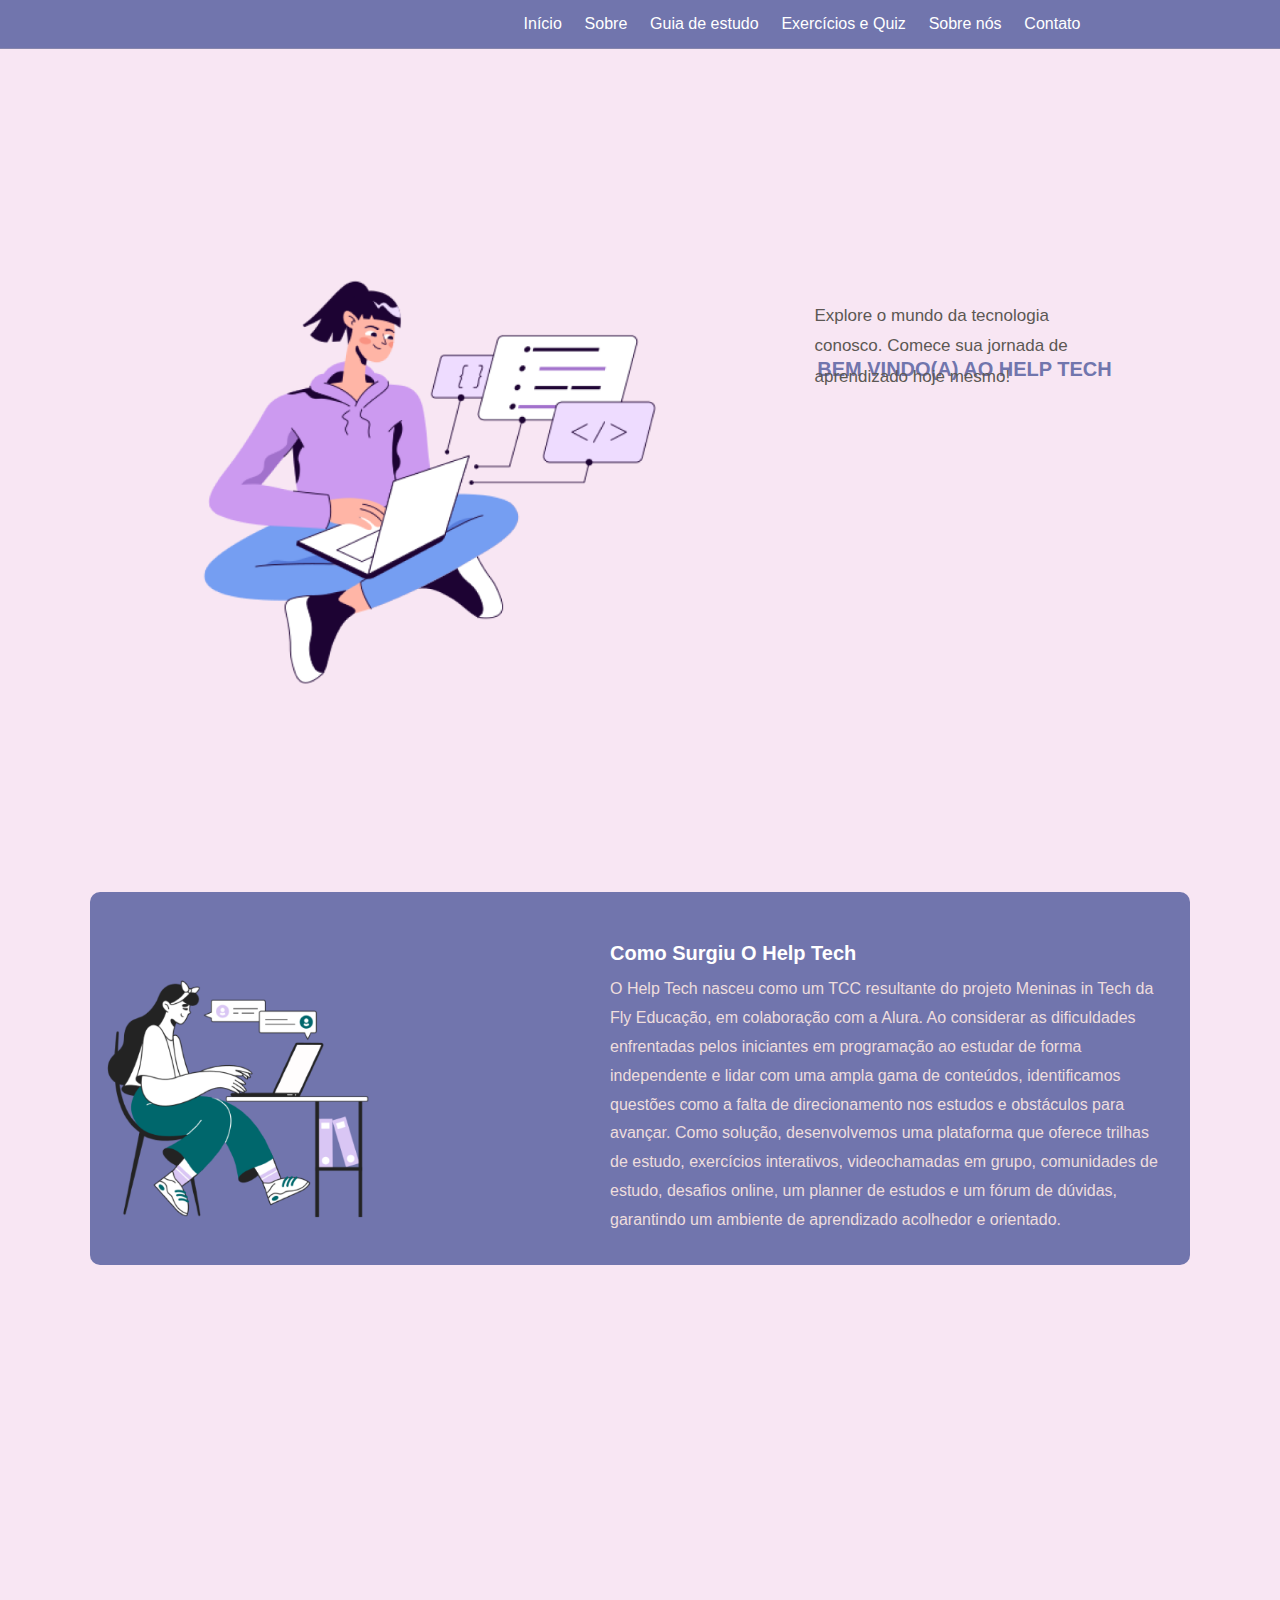
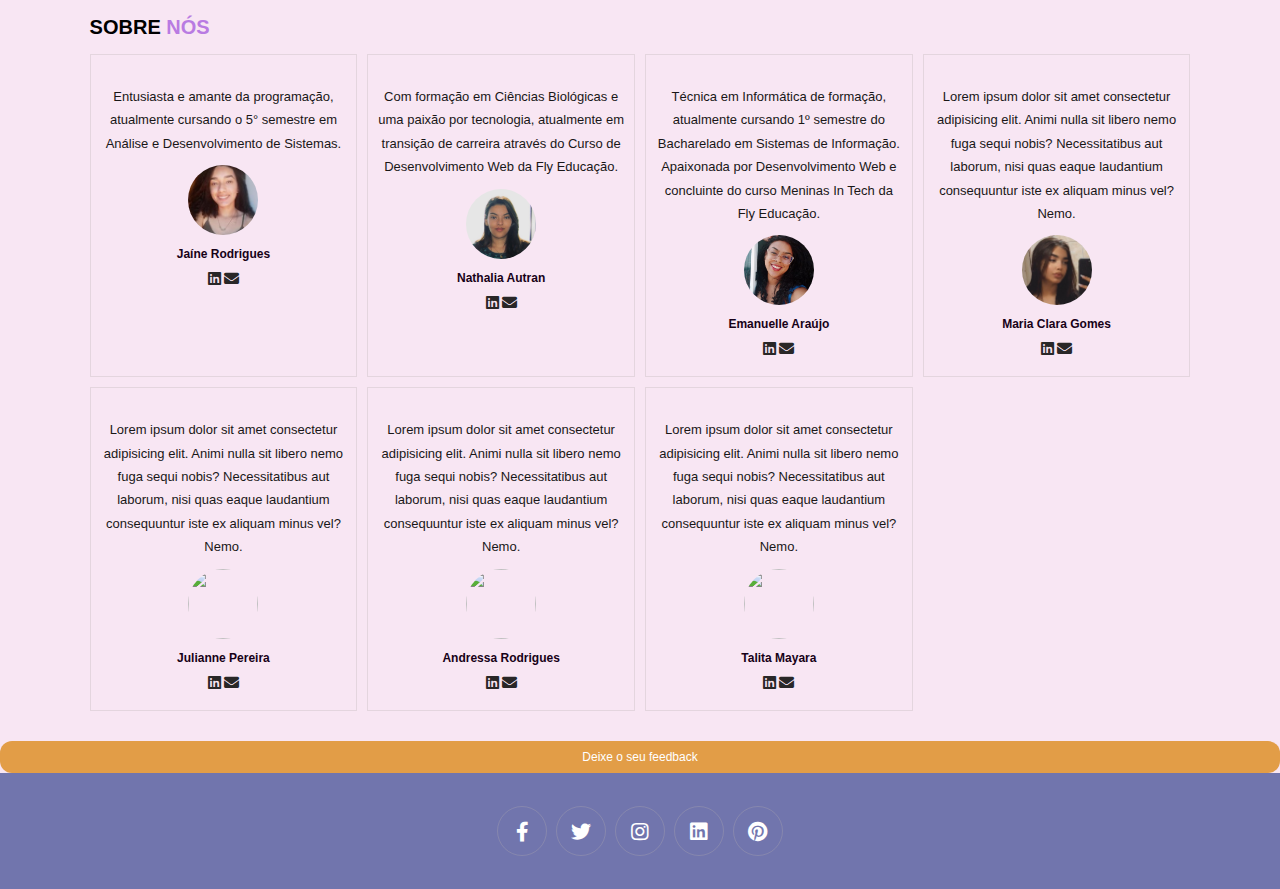
==== index.html @ 91b19679 "Complementando informaçoes de Nathalia" ====
<!DOCTYPE html>
<html lang="pt-br">
    <head>
        <meta charset="UTF-8" />
        <meta http-equiv="X-UA-Compatible" content="IE=edge" />
        <meta name="viewport" content="width=device-width, initial-scale=1.0" />
        <title>HelpTech</title>
        <link rel="stylesheet" href="https://cdnjs.cloudflare.com/ajax/libs/font-awesome/5.15.4/css/all.min.css" />
        <link rel="stylesheet" href="./css/style.css" />
    </head>

    <body>
        <header class="header">
            <a href="#" class="logo">
                <img src="" alt="" />
            </a>
            <nav class="navbar">
                <a href="#home">Início</a>
                <a href="#about">Sobre</a>
                <a href="#plano-estudo">Guia de estudo</a>
                <a href="views/pagina-quiz.html">Exercícios e Quiz</a>
                <a href="#review">Sobre nós</a>
                <a href="#footer">Contato</a>
            </nav>
            <div class="icons">
                <div class="fas fa-bars" id="menu-btn"></div>
            </div>
        </header>

        <main>
            <article class="home" id="home">
                <figure>
                    <img src="assets/Programming.png" alt="”Imagem”" />
                </figure>
                <div class="content">
                    <h1>BEM VINDO(A) AO HELP TECH</h1>
                    <p>Explore o mundo da tecnologia conosco. Comece sua jornada de aprendizado hoje mesmo!</p>
                    <!-- <a href="#plano-estudo" class="btn">Vamos começar!</a> -->
                </div>
            </article>

            <article class="about" id="about">
                <div class="row">
                    <div class="image">
                        <img src="./assets/Woman chatting online.png" alt="Ilustração de uma garota programando" />
                    </div>
                    <div class="content">
                        <h3>Como surgiu o Help Tech</h3>
                        <p>
                            O Help Tech nasceu como um TCC resultante do projeto Meninas in Tech da Fly Educação, em colaboração com a Alura. Ao considerar as dificuldades enfrentadas pelos iniciantes
                            em programação ao estudar de forma independente e lidar com uma ampla gama de conteúdos, identificamos questões como a falta de direcionamento nos estudos e obstáculos para
                            avançar. Como solução, desenvolvemos uma plataforma que oferece trilhas de estudo, exercícios interativos, videochamadas em grupo, comunidades de estudo, desafios online,
                            um planner de estudos e um fórum de dúvidas, garantindo um ambiente de aprendizado acolhedor e orientado.
                        </p>
                        <!-- <a href="#" class="btn">Conheça as desenvolvedoras</a> -->
                    </div>
                </div>
            </article>
        </main>

        <aside>
            <div class="button-container" id="plano-estudo">
                <button class="button-tec" onclick="mostrarCards('plano-estudo-logica')">
                    <h3 class="heading"><span>Lógica de programação</span></h3>
                    <p>Trilha de estudo para logica de programação</p>
                </button>
                <button class="button-tec" onclick="mostrarCards('plano-estudo-front')">
                    <h3 class="heading"><span>Front End</span></h3>
                    <p>Trilha para tecnologias Front-End</p>
                </button>
                <button class="button-tec" onclick="mostrarCards('plano-estudo-back')">
                    <h3 class="heading"><span>Back End</span></h3>
                    <p>Trilha de estudo para Back End</p>
                </button>
            </div>

            <section class="plano-estudo" id="plano-estudo-logica">
                <div class="box-container">
                    <div class="box">
                        <img src="assets/logica.png" alt="" />
                        <a href="#" class="btn">Ver plano de estudo</a>
                    </div>
                    <div class="box">
                        <img src="assets/algoritmo.png" alt="" />
                        <a href="#" class="btn">Ver plano de estudo</a>
                    </div>

                    <div class="box">
                        <img src="assets/estrutura de dados.png" alt="" />
                        <a href="#" class="btn">Ver plano de estudo</a>
                    </div>
                    <div class="box">
                        <img src="assets/git & github.png" alt="" />
                        <a href="#" class="btn">Ver plano de estudo</a>
                    </div>
                    <div class="box">
                        <img src="assets/node.png" alt="" />
                        <a href="#" class="btn">Ver plano de estudo</a>
                    </div>
                    <div class="box">
                        <img src="assets/frameworks.png" alt="" />
                        <a href="#" class="btn">Ver plano de estudo</a>
                    </div>
                </div>
            </section>

            <section class="plano-estudo" id="plano-estudo-front">
                <div class="box-container">
                    <div class="box">
                        <img src="assets/html.png" alt="" />
                        <a href="#" class="btn">Ver plano de estudo</a>
                    </div>
                    <div class="box">
                        <img src="assets/css.png" alt="" />
                        <a href="#" class="btn">Ver plano de estudo</a>
                    </div>

                    <div class="box">
                        <img src="assets/javascript.png" alt="" />
                        <a href="#" class="btn">Ver plano de estudo</a>
                    </div>
                    <div class="box">
                        <img src="assets/git & github.png" alt="" />
                        <a href="#" class="btn">Ver plano de estudo</a>
                    </div>
                    <div class="box">
                        <img src="assets/node.png" alt="" />
                        <a href="#" class="btn">Ver plano de estudo</a>
                    </div>
                    <div class="box">
                        <img src="assets/frameworks.png" alt="" />
                        <a href="#" class="btn">Ver plano de estudo</a>
                    </div>
                </div>
            </section>
            <section class="plano-estudo" id="plano-estudo-back">
                <div class="box-container">
                    <div class="box">
                        <img src="assets/java.webp" alt="" />
                        <a href="#" class="btn">Ver plano de estudo</a>
                    </div>
                    <div class="box">
                        <img src="assets/s.png" alt="" />
                        <a href="#" class="btn">Ver plano de estudo</a>
                    </div>

                    <div class="box">
                        <img src="assets/API.png" alt="" />
                        <a href="#" class="btn">Ver plano de estudo</a>
                    </div>
                    <div class="box">
                        <img src="assets/git & github.png" alt="" />
                        <a href="#" class="btn">Ver plano de estudo</a>
                    </div>
                    <div class="box">
                        <img src="assets/node.png" alt="" />
                        <a href="#" class="btn">Ver plano de estudo</a>
                    </div>
                    <div class="box">
                        <img src="assets/frameworks, back.png" alt="" />
                        <a href="#" class="btn">Ver plano de estudo</a>
                    </div>
                </div>
            </section>
            <section class="review" id="review">
                <h3 class="heading">Sobre <span>nós</span></h3>

                <div class="box-container">
                    <div class="box">
                        <p>Entusiasta e amante da programação, atualmente cursando o 5° semestre em Análise e Desenvolvimento de Sistemas.</p>
                        <img src="assets/Sobre_nos/profile.jpg" class="user" alt="" />
                        <h3>Jaíne Rodrigues</h3>
                        <div class="stars">
                            <a href="https://www.linkedin.com/in/jaíne" class="fab fa-linkedin" id="cart-btn"></a>
                            <a href="jainer469@gmail.com" class="fas fa-envelope" id="cart-btn"></a>
                        </div>
                    </div>
                    <div class="box">
                        <p>Com formação em Ciências Biológicas e uma paixão por tecnologia, atualmente em transição de carreira através do Curso de Desenvolvimento Web da Fly Educação.</p>
                        <img src="./assets/Sobre_nos/profilepic.jpg" class="user" alt="" />
                        <h3>Nathalia Autran</h3>
                        <div class="stars">
                            <a href="https://www.linkedin.com/in/nathaliaautran" class="fab fa-linkedin" id="cart-btn"></a>
                            <a href="nathaliaautran@gmail.com" class="fas fa-envelope" id="cart-btn"></a>
                        </div>
                    </div>
                    <div class="box">
                        <p>
                            Técnica em Informática de formação, atualmente cursando 1º semestre do Bacharelado em Sistemas de Informação. Apaixonada por Desenvolvimento Web e concluinte do curso
                            Meninas In Tech da Fly Educação.
                        </p>
                        <img src="assets/Sobre_nos/profilepic2.jpg" class="user" alt="" />
                        <h3>Emanuelle Araújo</h3>
                        <div class="stars">
                            <a href=" https://www.linkedin.com/in/emanuelle-de-araujo-da-hora/" class="fab fa-linkedin" id="cart-btn"></a>
                            <a href="araujoemanuelle262@gmail.com" class="fas fa-envelope" id="cart-btn"></a>
                        </div>
                    </div>
                    <div class="box">
                        <p>
                            Lorem ipsum dolor sit amet consectetur adipisicing elit. Animi nulla sit libero nemo fuga sequi nobis? Necessitatibus aut laborum, nisi quas eaque laudantium consequuntur
                            iste ex aliquam minus vel? Nemo.
                        </p>
                        <img src="assets/Sobre_nos/clara.jpg" class="user" alt="" />
                        <h3>Maria Clara Gomes</h3>
                        <div class="stars">
                            <a href="https//:www.linkedin.com/in/" class="fab fa-linkedin" id="cart-btn"></a>
                            <a href="aclarameloo456@gmail.com" class="fas fa-envelope" id="cart-btn"></a>
                        </div>
                    </div>
                    <div class="box">
                        <p>
                            Lorem ipsum dolor sit amet consectetur adipisicing elit. Animi nulla sit libero nemo fuga sequi nobis? Necessitatibus aut laborum, nisi quas eaque laudantium consequuntur
                            iste ex aliquam minus vel? Nemo.
                        </p>
                        <img src="images/pic-2.png" class="user" alt="" />
                        <h3>Julianne Pereira</h3>
                        <div class="stars">
                            <a href="https//:www.linkedin.com/in/" class="fab fa-linkedin" id="cart-btn"></a>
                            <a href="juliannejpds@gmail.com" class="fas fa-envelope" id="cart-btn"></a>
                        </div>
                    </div>
                    <div class="box">
                        <p>
                            Lorem ipsum dolor sit amet consectetur adipisicing elit. Animi nulla sit libero nemo fuga sequi nobis? Necessitatibus aut laborum, nisi quas eaque laudantium consequuntur
                            iste ex aliquam minus vel? Nemo.
                        </p>
                        <img src="images/pic-3.png" class="user" alt="" />
                        <h3>Andressa Rodrigues</h3>
                        <div class="stars">
                            <a href="https//:www.linkedin.com/in/" class="fab fa-linkedin" id="cart-btn"></a>
                            <a href="andressarodriguesferreira4@gmail.com" class="fas fa-envelope" id="cart-btn"></a>
                        </div>
                    </div>
                    <div class="box">
                        <p>
                            Lorem ipsum dolor sit amet consectetur adipisicing elit. Animi nulla sit libero nemo fuga sequi nobis? Necessitatibus aut laborum, nisi quas eaque laudantium consequuntur
                            iste ex aliquam minus vel? Nemo.
                        </p>
                        <img src="images/pic-3.png" class="user" alt="" />
                        <h3>Talita Mayara</h3>
                        <div class="stars">
                            <a href="https//:www.linkedin.com/in/" class="fab fa-linkedin" id="cart-btn"></a>
                            <a href=" dear.19.27.06@gmail.com " class="fas fa-envelope" id="cart-btn"></a>
                        </div>
                    </div>
                </div>
            </section>
        </aside>

        <a href="https://docs.google.com/forms/d/e/1FAIpQLSdiJAgbOHBFDtgSgG2doJe3mrZr-VvuhG_Uvu7pIBk95DBwWw/viewform?vc=0&c=0&w=1&flr=0" class="btn">Deixe o seu feedback</a>

        <!-- <section class="contact" id="contact">
                <h3 class="heading"></h3>
                <div class="row">
                    <div class="box-container">
                        <div class="box">
                            <img src="i" alt="" />
                            <h3>E-mails</h3>
                            <div class="">Julianne:<span>juliannejpds@gmail.com</span></div>
                            <div class="">Natalia: <span>nathaliaautran@gmail.com</span></div>
                            <div class="">Emanuelle: <span>araujoemanuelle262@gmail.com</span></div>
                            <div class="">Jaine: <span>jainer469@gmail.com</span></div>
                            <div class="">Andressa: <span>andressarodriguesferreira4@gmail.com</span></div>
                            <div class="">Maria Clara: <span>clarinhaameloo2000@gmail.com</span></div>
                            <div class="">Talita: <span>dear.19.27.06@gmail.com</span></div>
                            <h3>Faça parte da nossa Comunidade!</h3>
                            <br>
                            <a href="#" class="btn">Quero participar</a>
                        </div>
                            </div>
                </div> 
            </section>
       -->
        <footer id="footer">
            <section class="footer">
                <div class="share">
                    <a href="#" class="fab fa-facebook-f"></a>
                    <a href="#" class="fab fa-twitter"></a>
                    <a href="#" class="fab fa-instagram"></a>
                    <a href="#" class="fab fa-linkedin"></a>
                    <a href="#" class="fab fa-pinterest"></a>
                </div>
            </section>
        </footer>

        <!-- footer section ends -->
        <script src="js/script.js"></script>
    </body>
</html>
---- css/style.css ----
@import url('https://fonts.googleapis.com/css2?family=Roboto:wght@100;300;400;500;700&display=swap');
:root{
    --main-color:#f5ddefbd;
    --black:#13131a;
    --bg:#7175AD;
    --border:.1rem solid rgba(182, 176, 176, 0.3);
}
*{
    font-family:Arial, sans-serif;
    margin:0; padding:0;
    box-sizing: border-box;
    outline: none; border:none;
    text-decoration:none;
    text-transform: none;
    transition: .2s linear;
}

html{
    font-size: 62.5%;
    overflow-x: hidden;
    scroll-padding-top: 9rem;
    scroll-behavior: smooth;
}

html::-webkit-scrollbar{
    width: .8rem;
}

html::-webkit-scrollbar-track{
    background: transparent;
}

html::-webkit-scrollbar-thumb{
    background: #fff;
    border-radius: 5rem; 
}

body{
    background: var(--main-color);
}

section{
    padding:2rem 7%;
}

article{
    padding:2rem 7% 8em ;
    
}

.heading{
    text-transform: uppercase;
    padding-bottom: 1.5rem;
    font-size: 2rem;
}

.heading span{
    color:#b97be2;
    text-transform: uppercase;
}

.btn{
    margin-top: 1rem;
    display: inline-block;
    padding:.9rem 3rem;
    font-size: 1.2rem;
    color:#ffffff;
    background: #e29d47;
    cursor: pointer;
    border-radius: 1.2rem;
    display: flex;
    justify-content: center;
    
}

.btn:hover{
    letter-spacing: .2rem;
}
.header{
    background: var(--bg);
    display: flex;
    align-items: center;
    justify-content: space-between;
    padding:1.5rem 7%;
    border-bottom: var(--border);
    position: fixed;
    top:0; left: 0; right: 0;
    z-index: 1000;
}

.header .logo img{
    height: 3rem;
}

.header {
    display: flex;
   flex-direction: row;
   align-items: flex-end;
   justify-content:flex-end;
   gap: 10rem;

}

.header .navbar a{
    margin:0 1rem;
    font-size: 1.6rem;
    color:#fff;
    
    
}

.header .navbar a:hover{
    color:var(--main-color);
    border-bottom: .1rem solid var(--main-color);
    padding-bottom: .5rem;
}

.header .icons div{
    color:#fff;
    cursor: pointer;
    font-size: 2.5rem;
    margin-left: 2rem;
}

.header .icons div:hover{
    color:var(--main-color);
}

#menu-btn{
    display: none;
}


#plano-estudo-btn{
    display: none;
}

.home{
    display: flex;
    align-items: center;
    justify-content: center;
    padding: 15rem;
}

.home .content{
    max-width: 30em;
}

.home .content p{
    font-size: 1.7rem;
    font-weight: lighter;
    line-height: 1.8;
    padding:1rem 0;
    color:#5c5854;
    transform: translateY(-90%);
    animation: falling 1.5s cubic-bezier(0.250, 0.460, 0.450, 0.940) both;
}

.home .content h1 {
    font-size: 2em;
    text-align: center;
    position: relative;
    top: 50%;
    color: var(--bg);
    transform: translateY(-50%);
    animation: falling 1.5s cubic-bezier(0.250, 0.460, 0.450, 0.940) both;
}

.home .content h3{
    margin-top: 25rem;
    font-size: 1.7rem;
    text-transform: uppercase;
}

.home img{
    margin-top: 8em;
    width: 80%;
    background-position: -200px 0; /* Comece fora da tela à esquerda */
    animation: slideIn 1.5s ease-in-out forwards;
    }

.about .row{
    display: flex;
    align-items: center;
    background:var(--bg);
    flex-wrap: wrap;
    border-radius: 1rem;
    padding-top: 3rem;
}

.about .row .image{
    flex:1 1 15rem;
}

.about .row .image img{
    width: 60%;
}
.about .row .content{
    flex:1 1 25rem;
    padding:2rem;
   
}

.about .row .content h3{
    font-size: 2rem;
    color:#fff;
    text-transform: capitalize;
}

.about .row .content p{
    font-size: 1.6rem;
    color:#eedddd;
    padding:1rem 0;
    line-height: 1.8;
}

.button-tec {
    display: grid;
    grid-template-columns: repeat(auto-fit, minmax(30rem, 1fr));
    gap: 1.5rem;
    border: 1px solid #b97be2;
    border-radius: 8px;
    background-color: #f8ebda;
    padding: 1rem 0;
    background-position: -200px 0; /* Comece fora da tela à esquerda */
    opacity: 0; /* Defina a opacidade para 0 */
    transition: opacity 1s ease; /* Adicione uma transição de opacidade */
}


.animate-button-tec {
    opacity: 1;
    animation: slideIn 1s ease-in-out forwards;
}


.button-tec h3{
    color: #e9dddd;
    color: var(--black);
    font-size: 1.7rem;
    padding:1rem 0;
}

.button-tec p{
    font-size: 1.2rem;
    line-height: 1.2;
    color:#534c4c;
    padding:1rem 0;
}

.button-tec:hover{
    background:#fff;
}

.button-container {
    display: flex;
    justify-content: space-around;
    margin-bottom: 20px;
    padding: 30px;
}

.plano-estudo {
    display: none;
    grid-template-columns: repeat(auto-fit, minmax(10rem, 1fr));
}
.show {
    display: block;
}

.plano-estudo .box-container{
    display: grid;
    grid-template-columns: repeat(auto-fit, minmax(30rem, 1fr));
    gap:1.5rem;
}

.plano-estudo .box-container .box{
    padding:5rem;
    text-align: center;
    background-color: rgb(240, 218, 241);
    border:var(--border);   
}

.plano-estudo .box-container .box img{
    height: 8rem;
}


.plano-estudo .box-container .box:hover{
    background:#fff;
}

.plano-estudo .box-container .box:hover > *{
    color:var(--black);
}
.review .heading{
    padding-top: 6rem;

}

.review .box-container{
    display: grid;
    grid-template-columns: repeat(auto-fit, minmax(25rem, 1fr));
    gap:1rem;
}

.review .box-container .box{
    border:var(--border);
    text-align: center;
    padding:2rem 1rem;
}

.review .box-container .box p{
    font-size: 1.3rem;
    line-height: 1.8;
    color:#191717;
    padding:1rem 0;
}

.review .box-container .box .user{
    height: 7rem;
    width: 7rem;
    border-radius: 50%;
    object-fit: cover;
}

.review .box-container .box h3{
    padding:1rem 0;
    font-size: 1.2rem;
    color:#170117;
}

.review .box-container .box .stars i{
    font-size: 1.5rem;
    color:var(--main-color);
}

 #cart-btn{
    font-size: 1.5rem;
    color:#292727;
}

.footer{
    background:var(--bg);
    text-align: center;
    padding: 3rem;
    width: 100%;
}

.footer .share a{
    height: 5rem;
    width: 5rem;
    line-height: 5rem;
    font-size: 2rem;
    color:#fff;
    border:var(--border);
    margin:.3rem;
    border-radius: 50%;
    text-decoration: none;
}

.footer .share a:hover{
    background-color: var(--main-color);
}


/* media queries  */
@media (max-width:991px){

    html{
        font-size: 55%;
    }

    .header{
        padding:1.5rem 2rem;
    }

    section{
        padding:2rem;
    }

}

@media (max-width:768px){

    #menu-btn{
        display: inline-block;
    }

    .header .navbar{
        position: absolute;
        top:100%; right: -100%;
        background: #fff;
        width: 30rem;
        height: calc(100vh - 9.5rem);
    }

    .header .navbar.active{
        right:0;
    }

    .header .navbar a{
        color:var(--black);
        display: block;
        margin:1.5rem;
        padding:.5rem;
        font-size: 2rem;
    }
    .home{
        background-position: left;
        justify-content: center;
        text-align: center;
    }

    .home .content h3{
        font-size: 4.5rem;
    }

    .home .content p{
        font-size: 1.5rem;
    }

}

@media (max-width:450px){

    html{
        font-size: 50%;
    }

}


@keyframes falling {
    0% {
        transform: translateY(-100px);
        opacity: 0;
    }
    100% {
        transform: translateY(0);
        opacity: 1;
    }
}
@keyframes slideIn {
    0% {
        transform: translateX(-100%);
    }
    100% {
        transform: translateX(0);
    }
}
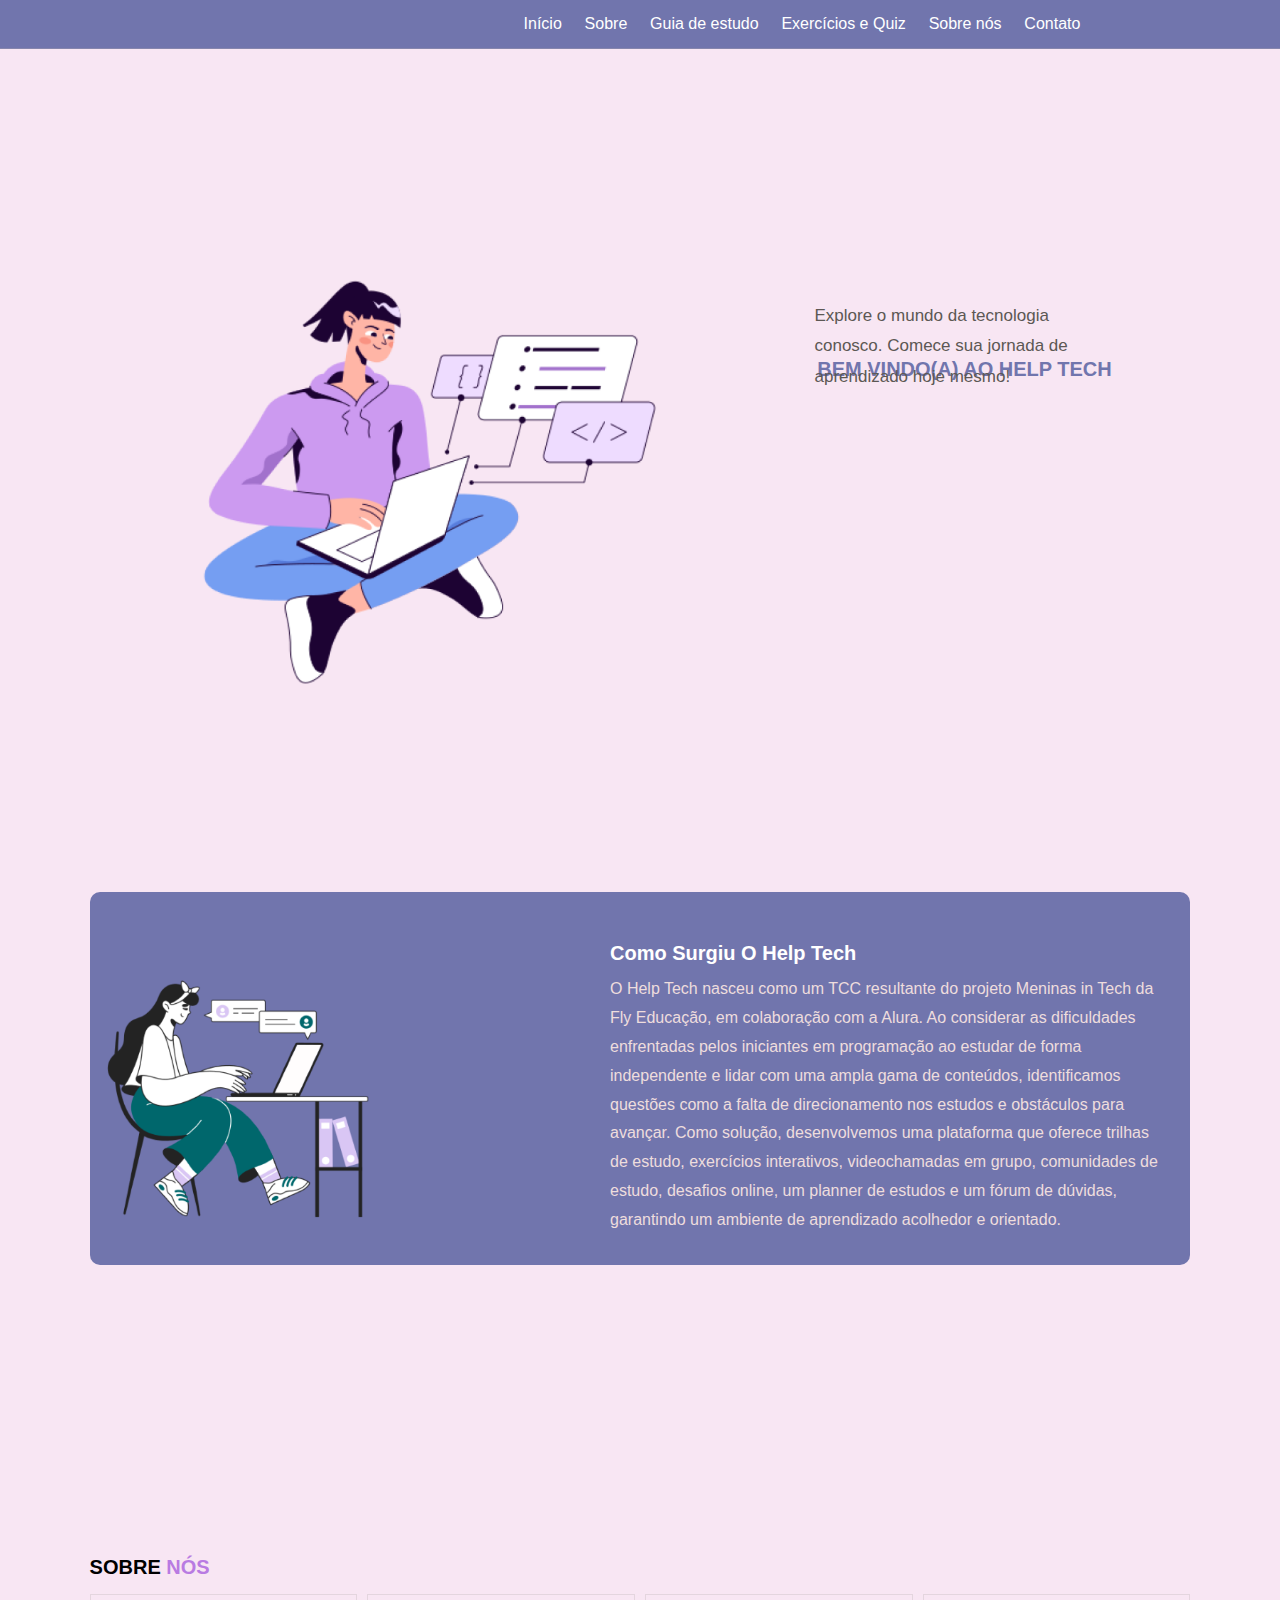
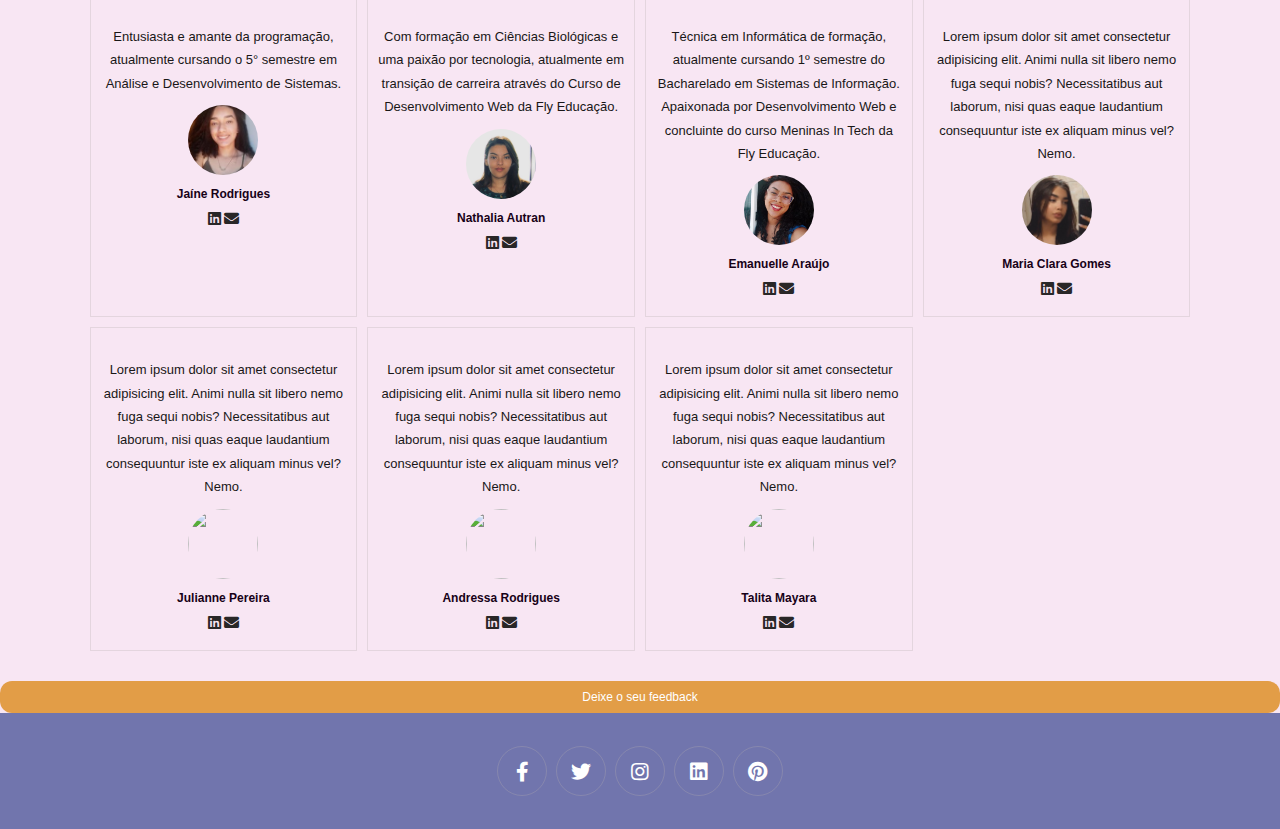
==== commit 4c16b64d: "Adicionando Readme do site" ====
--- a/index.html
+++ b/index.html
@@ -11,7 +11,7 @@
 
     <body>
         <header class="header">
-            <a href="#" class="logo">
+            <a href="" class="logo">
                 <img src="" alt="" />
             </a>
             <nav class="navbar">
@@ -28,7 +28,7 @@
         </header>
 
         <main>
-            <article class="home" id="home">
+            <section class="home" id="home">
                 <figure>
                     <img src="assets/Programming.png" alt="”Imagem”" />
                 </figure>
@@ -37,15 +37,15 @@
                     <p>Explore o mundo da tecnologia conosco. Comece sua jornada de aprendizado hoje mesmo!</p>
                     <!-- <a href="#plano-estudo" class="btn">Vamos começar!</a> -->
                 </div>
-            </article>
-
-            <article class="about" id="about">
+            </section>
+
+            <section class="about" id="about">
                 <div class="row">
                     <div class="image">
                         <img src="./assets/Woman chatting online.png" alt="Ilustração de uma garota programando" />
                     </div>
                     <div class="content">
-                        <h3>Como surgiu o Help Tech</h3>
+                        <h2>Como surgiu o Help Tech</h2>
                         <p>
                             O Help Tech nasceu como um TCC resultante do projeto Meninas in Tech da Fly Educação, em colaboração com a Alura. Ao considerar as dificuldades enfrentadas pelos iniciantes
                             em programação ao estudar de forma independente e lidar com uma ampla gama de conteúdos, identificamos questões como a falta de direcionamento nos estudos e obstáculos para
@@ -55,7 +55,7 @@
                         <!-- <a href="#" class="btn">Conheça as desenvolvedoras</a> -->
                     </div>
                 </div>
-            </article>
+            </section>
         </main>
 
         <aside>
@@ -163,7 +163,7 @@
                 </div>
             </section>
             <section class="review" id="review">
-                <h3 class="heading">Sobre <span>nós</span></h3>
+                <h2 class="heading">Sobre <span>nós</span></h2>
 
                 <div class="box-container">
                     <div class="box">
@@ -249,29 +249,6 @@
         </aside>
 
         <a href="https://docs.google.com/forms/d/e/1FAIpQLSdiJAgbOHBFDtgSgG2doJe3mrZr-VvuhG_Uvu7pIBk95DBwWw/viewform?vc=0&c=0&w=1&flr=0" class="btn">Deixe o seu feedback</a>
-
-        <!-- <section class="contact" id="contact">
-                <h3 class="heading"></h3>
-                <div class="row">
-                    <div class="box-container">
-                        <div class="box">
-                            <img src="i" alt="" />
-                            <h3>E-mails</h3>
-                            <div class="">Julianne:<span>juliannejpds@gmail.com</span></div>
-                            <div class="">Natalia: <span>nathaliaautran@gmail.com</span></div>
-                            <div class="">Emanuelle: <span>araujoemanuelle262@gmail.com</span></div>
-                            <div class="">Jaine: <span>jainer469@gmail.com</span></div>
-                            <div class="">Andressa: <span>andressarodriguesferreira4@gmail.com</span></div>
-                            <div class="">Maria Clara: <span>clarinhaameloo2000@gmail.com</span></div>
-                            <div class="">Talita: <span>dear.19.27.06@gmail.com</span></div>
-                            <h3>Faça parte da nossa Comunidade!</h3>
-                            <br>
-                            <a href="#" class="btn">Quero participar</a>
-                        </div>
-                            </div>
-                </div> 
-            </section>
-       -->
         <footer id="footer">
             <section class="footer">
                 <div class="share">
--- a/css/style.css
+++ b/css/style.css
@@ -1,159 +1,157 @@
-@import url('https://fonts.googleapis.com/css2?family=Roboto:wght@100;300;400;500;700&display=swap');
-:root{
-    --main-color:#f5ddefbd;
-    --black:#13131a;
-    --bg:#7175AD;
-    --border:.1rem solid rgba(182, 176, 176, 0.3);
-}
-*{
-    font-family:Arial, sans-serif;
-    margin:0; padding:0;
+@import url("https://fonts.googleapis.com/css2?family=Roboto:wght@100;300;400;500;700&display=swap");
+:root {
+    --main-color: #f5ddefbd;
+    --black: #13131a;
+    --bg: #7175ad;
+    --border: 0.1rem solid rgba(182, 176, 176, 0.3);
+}
+* {
+    font-family: Arial, sans-serif;
+    margin: 0;
+    padding: 0;
     box-sizing: border-box;
-    outline: none; border:none;
-    text-decoration:none;
+    outline: none;
+    border: none;
+    text-decoration: none;
     text-transform: none;
-    transition: .2s linear;
-}
-
-html{
+    transition: 0.2s linear;
+}
+
+html {
     font-size: 62.5%;
     overflow-x: hidden;
     scroll-padding-top: 9rem;
     scroll-behavior: smooth;
 }
 
-html::-webkit-scrollbar{
-    width: .8rem;
-}
-
-html::-webkit-scrollbar-track{
+html::-webkit-scrollbar {
+    width: 0.8rem;
+}
+
+html::-webkit-scrollbar-track {
     background: transparent;
 }
 
-html::-webkit-scrollbar-thumb{
+html::-webkit-scrollbar-thumb {
     background: #fff;
-    border-radius: 5rem; 
-}
-
-body{
+    border-radius: 5rem;
+}
+
+body {
     background: var(--main-color);
 }
 
-section{
-    padding:2rem 7%;
-}
-
-article{
-    padding:2rem 7% 8em ;
-    
-}
-
-.heading{
+section {
+    padding: 2rem 7%;
+}
+
+article {
+    padding: 2rem 7% 8em;
+}
+
+.heading {
     text-transform: uppercase;
     padding-bottom: 1.5rem;
     font-size: 2rem;
 }
 
-.heading span{
-    color:#b97be2;
+.heading span {
+    color: #b97be2;
     text-transform: uppercase;
 }
 
-.btn{
+.btn {
     margin-top: 1rem;
     display: inline-block;
-    padding:.9rem 3rem;
+    padding: 0.9rem 3rem;
     font-size: 1.2rem;
-    color:#ffffff;
+    color: #ffffff;
     background: #e29d47;
     cursor: pointer;
     border-radius: 1.2rem;
     display: flex;
     justify-content: center;
-    
-}
-
-.btn:hover{
-    letter-spacing: .2rem;
-}
-.header{
+}
+
+.btn:hover {
+    letter-spacing: 0.2rem;
+}
+.header {
     background: var(--bg);
     display: flex;
     align-items: center;
     justify-content: space-between;
-    padding:1.5rem 7%;
+    padding: 1.5rem 7%;
     border-bottom: var(--border);
     position: fixed;
-    top:0; left: 0; right: 0;
+    top: 0;
+    left: 0;
+    right: 0;
     z-index: 1000;
 }
 
-.header .logo img{
+.header .logo img {
     height: 3rem;
 }
 
 .header {
     display: flex;
-   flex-direction: row;
-   align-items: flex-end;
-   justify-content:flex-end;
-   gap: 10rem;
-
-}
-
-.header .navbar a{
-    margin:0 1rem;
+    flex-direction: row;
+    align-items: flex-end;
+    justify-content: flex-end;
+    gap: 10rem;
+}
+
+.header .navbar a {
+    margin: 0 1rem;
     font-size: 1.6rem;
-    color:#fff;
-    
-    
-}
-
-.header .navbar a:hover{
-    color:var(--main-color);
-    border-bottom: .1rem solid var(--main-color);
-    padding-bottom: .5rem;
-}
-
-.header .icons div{
-    color:#fff;
+    color: #fff;
+}
+
+.header .navbar a:hover {
+    color: var(--main-color);
+    border-bottom: 0.1rem solid var(--main-color);
+    padding-bottom: 0.5rem;
+}
+
+.header .icons div {
+    color: #fff;
     cursor: pointer;
     font-size: 2.5rem;
     margin-left: 2rem;
 }
 
-.header .icons div:hover{
-    color:var(--main-color);
-}
-
-#menu-btn{
+.header .icons div:hover {
+    color: var(--main-color);
+}
+
+#menu-btn {
     display: none;
 }
 
-
-#plano-estudo-btn{
+#plano-estudo-btn {
     display: none;
 }
 
-.home{
+.home {
     display: flex;
     align-items: center;
     justify-content: center;
     padding: 15rem;
 }
 
-.home .content{
+.home .content {
     max-width: 30em;
 }
 
-.home .content p{
+.home .content p {
     font-size: 1.7rem;
     font-weight: lighter;
     line-height: 1.8;
-    padding:1rem 0;
-    color:#5c5854;
+    padding: 1rem 0;
+    color: #5c5854;
     transform: translateY(-90%);
-    animation: falling 1.5s cubic-bezier(0.250, 0.460, 0.450, 0.940) both;
+    animation: falling 1.5s cubic-bezier(0.25, 0.46, 0.45, 0.94) both;
 }
 
 .home .content h1 {
@@ -163,54 +161,53 @@
     top: 50%;
     color: var(--bg);
     transform: translateY(-50%);
-    animation: falling 1.5s cubic-bezier(0.250, 0.460, 0.450, 0.940) both;
-}
-
-.home .content h3{
+    animation: falling 1.5s cubic-bezier(0.25, 0.46, 0.45, 0.94) both;
+}
+
+.home .content h3 {
     margin-top: 25rem;
     font-size: 1.7rem;
     text-transform: uppercase;
 }
 
-.home img{
+.home img {
     margin-top: 8em;
     width: 80%;
     background-position: -200px 0; /* Comece fora da tela à esquerda */
     animation: slideIn 1.5s ease-in-out forwards;
-    }
-
-.about .row{
+}
+
+.about .row {
     display: flex;
     align-items: center;
-    background:var(--bg);
+    background: var(--bg);
     flex-wrap: wrap;
     border-radius: 1rem;
     padding-top: 3rem;
 }
 
-.about .row .image{
-    flex:1 1 15rem;
-}
-
-.about .row .image img{
+.about .row .image {
+    flex: 1 1 15rem;
+}
+
+.about .row .image img {
     width: 60%;
 }
-.about .row .content{
-    flex:1 1 25rem;
-    padding:2rem;
-   
-}
-
-.about .row .content h3{
+.about .row .content {
+    flex: 1 1 25rem;
+    padding: 2rem;
+}
+
+.about .row .content h2 {
     font-size: 2rem;
-    color:#fff;
+    color: #fff;
     text-transform: capitalize;
 }
 
-.about .row .content p{
+.about .row .content p {
     font-size: 1.6rem;
-    color:#eedddd;
-    padding:1rem 0;
+    color: #eedddd;
+    padding: 1rem 0;
     line-height: 1.8;
 }
 
@@ -227,29 +224,27 @@
     transition: opacity 1s ease; /* Adicione uma transição de opacidade */
 }
 
-
 .animate-button-tec {
     opacity: 1;
     animation: slideIn 1s ease-in-out forwards;
 }
 
-
-.button-tec h3{
+.button-tec h3 {
     color: #e9dddd;
     color: var(--black);
     font-size: 1.7rem;
-    padding:1rem 0;
-}
-
-.button-tec p{
+    padding: 1rem 0;
+}
+
+.button-tec p {
     font-size: 1.2rem;
     line-height: 1.2;
-    color:#534c4c;
-    padding:1rem 0;
-}
-
-.button-tec:hover{
-    background:#fff;
+    color: #534c4c;
+    padding: 1rem 0;
+}
+
+.button-tec:hover {
+    background: #fff;
 }
 
 .button-container {
@@ -267,168 +262,159 @@
     display: block;
 }
 
-.plano-estudo .box-container{
+.plano-estudo .box-container {
     display: grid;
     grid-template-columns: repeat(auto-fit, minmax(30rem, 1fr));
-    gap:1.5rem;
-}
-
-.plano-estudo .box-container .box{
-    padding:5rem;
+    gap: 1.5rem;
+}
+
+.plano-estudo .box-container .box {
+    padding: 5rem;
     text-align: center;
     background-color: rgb(240, 218, 241);
-    border:var(--border);   
-}
-
-.plano-estudo .box-container .box img{
+    border: var(--border);
+}
+
+.plano-estudo .box-container .box img {
     height: 8rem;
 }
 
-
-.plano-estudo .box-container .box:hover{
-    background:#fff;
-}
-
-.plano-estudo .box-container .box:hover > *{
-    color:var(--black);
-}
-.review .heading{
+.plano-estudo .box-container .box:hover {
+    background: #fff;
+}
+
+.plano-estudo .box-container .box:hover > * {
+    color: var(--black);
+}
+.review .heading {
     padding-top: 6rem;
-
-}
-
-.review .box-container{
+}
+
+.review .box-container {
     display: grid;
     grid-template-columns: repeat(auto-fit, minmax(25rem, 1fr));
-    gap:1rem;
-}
-
-.review .box-container .box{
-    border:var(--border);
+    gap: 1rem;
+}
+
+.review .box-container .box {
+    border: var(--border);
     text-align: center;
-    padding:2rem 1rem;
-}
-
-.review .box-container .box p{
+    padding: 2rem 1rem;
+}
+
+.review .box-container .box p {
     font-size: 1.3rem;
     line-height: 1.8;
-    color:#191717;
-    padding:1rem 0;
-}
-
-.review .box-container .box .user{
+    color: #191717;
+    padding: 1rem 0;
+}
+
+.review .box-container .box .user {
     height: 7rem;
     width: 7rem;
     border-radius: 50%;
     object-fit: cover;
 }
 
-.review .box-container .box h3{
-    padding:1rem 0;
+.review .box-container .box h3 {
+    padding: 1rem 0;
     font-size: 1.2rem;
-    color:#170117;
-}
-
-.review .box-container .box .stars i{
+    color: #170117;
+}
+
+.review .box-container .box .stars i {
     font-size: 1.5rem;
-    color:var(--main-color);
-}
-
- #cart-btn{
+    color: var(--main-color);
+}
+
+#cart-btn {
     font-size: 1.5rem;
-    color:#292727;
-}
-
-.footer{
-    background:var(--bg);
+    color: #292727;
+}
+
+.footer {
+    background: var(--bg);
     text-align: center;
     padding: 3rem;
     width: 100%;
 }
 
-.footer .share a{
+.footer .share a {
     height: 5rem;
     width: 5rem;
     line-height: 5rem;
     font-size: 2rem;
-    color:#fff;
-    border:var(--border);
-    margin:.3rem;
+    color: #fff;
+    border: var(--border);
+    margin: 0.3rem;
     border-radius: 50%;
     text-decoration: none;
 }
 
-.footer .share a:hover{
+.footer .share a:hover {
     background-color: var(--main-color);
 }
 
-
 /* media queries  */
-@media (max-width:991px){
-
-    html{
+@media (max-width: 991px) {
+    html {
         font-size: 55%;
     }
 
-    .header{
-        padding:1.5rem 2rem;
-    }
-
-    section{
-        padding:2rem;
-    }
-
-}
-
-@media (max-width:768px){
-
-    #menu-btn{
+    .header {
+        padding: 1.5rem 2rem;
+    }
+
+    section {
+        padding: 2rem;
+    }
+}
+
+@media (max-width: 768px) {
+    #menu-btn {
         display: inline-block;
     }
 
-    .header .navbar{
+    .header .navbar {
         position: absolute;
-        top:100%; right: -100%;
+        top: 100%;
+        right: -100%;
         background: #fff;
         width: 30rem;
         height: calc(100vh - 9.5rem);
     }
 
-    .header .navbar.active{
-        right:0;
-    }
-
-    .header .navbar a{
-        color:var(--black);
+    .header .navbar.active {
+        right: 0;
+    }
+
+    .header .navbar a {
+        color: var(--black);
         display: block;
-        margin:1.5rem;
-        padding:.5rem;
+        margin: 1.5rem;
+        padding: 0.5rem;
         font-size: 2rem;
     }
-    .home{
+    .home {
         background-position: left;
         justify-content: center;
         text-align: center;
     }
 
-    .home .content h3{
+    .home .content h {
         font-size: 4.5rem;
     }
 
-    .home .content p{
+    .home .content p {
         font-size: 1.5rem;
     }
-
-}
-
-@media (max-width:450px){
-
-    html{
+}
+
+@media (max-width: 450px) {
+    html {
         font-size: 50%;
     }
-
-}
-
+}
 
 @keyframes falling {
     0% {
@@ -448,4 +434,3 @@
         transform: translateX(0);
     }
 }
-
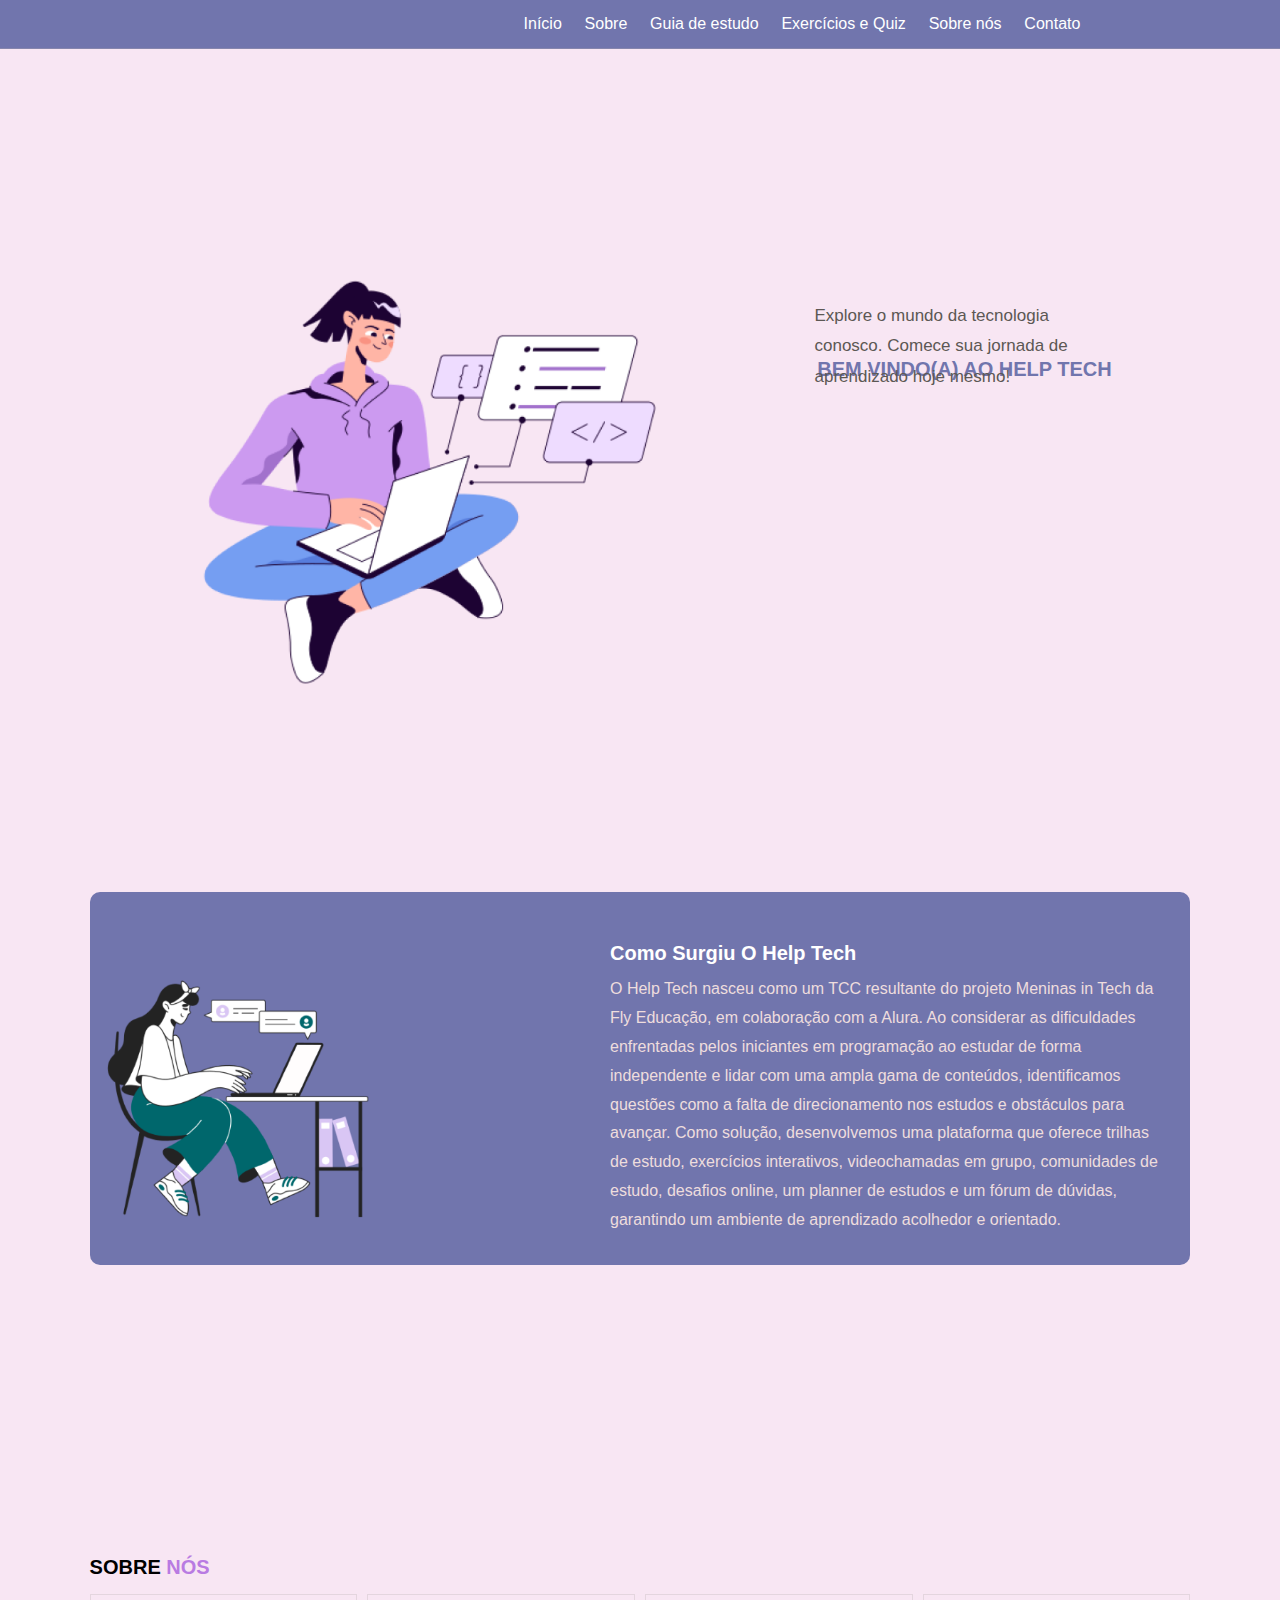
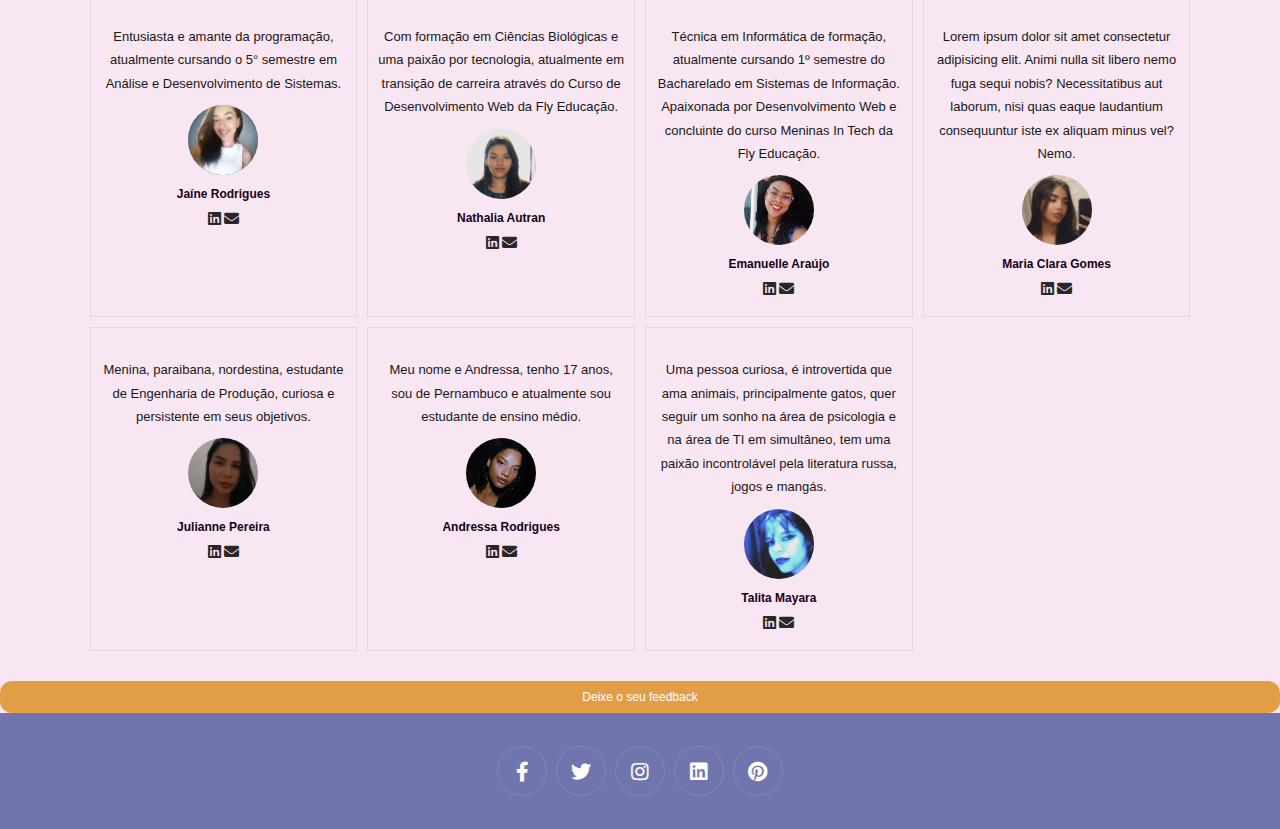
==== commit 35b6605a: "Adicionando exemplo de roadmap" ====
--- a/index.html
+++ b/index.html
@@ -11,7 +11,7 @@
 
     <body>
         <header class="header">
-            <a href="" class="logo">
+            <a href="assets/logo.png" class="logo">
                 <img src="" alt="" />
             </a>
             <nav class="navbar">
@@ -52,7 +52,6 @@
                             avançar. Como solução, desenvolvemos uma plataforma que oferece trilhas de estudo, exercícios interativos, videochamadas em grupo, comunidades de estudo, desafios online,
                             um planner de estudos e um fórum de dúvidas, garantindo um ambiente de aprendizado acolhedor e orientado.
                         </p>
-                        <!-- <a href="#" class="btn">Conheça as desenvolvedoras</a> -->
                     </div>
                 </div>
             </section>
@@ -74,6 +73,7 @@
                 </button>
             </div>
 
+            <!-- START: card de logica de programaçaõ -->
             <section class="plano-estudo" id="plano-estudo-logica">
                 <div class="box-container">
                     <div class="box">
@@ -103,12 +103,14 @@
                     </div>
                 </div>
             </section>
-
+            <!-- END: card de logica de programaçaõ -->
+
+            <!-- START: card de FRONT-END -->
             <section class="plano-estudo" id="plano-estudo-front">
                 <div class="box-container">
                     <div class="box">
                         <img src="assets/html.png" alt="" />
-                        <a href="#" class="btn">Ver plano de estudo</a>
+                        <a href="views/roadmap-html.html" class="btn">Ver plano de estudo</a>
                     </div>
                     <div class="box">
                         <img src="assets/css.png" alt="" />
@@ -133,6 +135,9 @@
                     </div>
                 </div>
             </section>
+             <!-- END: card de FRONT-END -->
+
+              <!-- START: card de back-END -->
             <section class="plano-estudo" id="plano-estudo-back">
                 <div class="box-container">
                     <div class="box">
@@ -162,6 +167,8 @@
                     </div>
                 </div>
             </section>
+            <!-- END: card de back-END -->
+
             <section class="review" id="review">
                 <h2 class="heading">Sobre <span>nós</span></h2>
 
@@ -210,10 +217,9 @@
                     </div>
                     <div class="box">
                         <p>
-                            Lorem ipsum dolor sit amet consectetur adipisicing elit. Animi nulla sit libero nemo fuga sequi nobis? Necessitatibus aut laborum, nisi quas eaque laudantium consequuntur
-                            iste ex aliquam minus vel? Nemo.
-                        </p>
-                        <img src="images/pic-2.png" class="user" alt="" />
+                            Menina, paraibana, nordestina, estudante de Engenharia de Produção, curiosa e persistente em seus objetivos.
+                        </p>
+                        <img src="assets/Sobre_nos/julianne.jpg" class="user" alt="" />
                         <h3>Julianne Pereira</h3>
                         <div class="stars">
                             <a href="https//:www.linkedin.com/in/" class="fab fa-linkedin" id="cart-btn"></a>
@@ -222,10 +228,9 @@
                     </div>
                     <div class="box">
                         <p>
-                            Lorem ipsum dolor sit amet consectetur adipisicing elit. Animi nulla sit libero nemo fuga sequi nobis? Necessitatibus aut laborum, nisi quas eaque laudantium consequuntur
-                            iste ex aliquam minus vel? Nemo.
-                        </p>
-                        <img src="images/pic-3.png" class="user" alt="" />
+                            Meu nome e Andressa, tenho 17 anos, sou de Pernambuco e atualmente sou estudante de ensino médio.
+                        </p>
+                        <img src="assets/Sobre_nos/andressa.jpg" class="user" alt="" />
                         <h3>Andressa Rodrigues</h3>
                         <div class="stars">
                             <a href="https//:www.linkedin.com/in/" class="fab fa-linkedin" id="cart-btn"></a>
@@ -234,10 +239,9 @@
                     </div>
                     <div class="box">
                         <p>
-                            Lorem ipsum dolor sit amet consectetur adipisicing elit. Animi nulla sit libero nemo fuga sequi nobis? Necessitatibus aut laborum, nisi quas eaque laudantium consequuntur
-                            iste ex aliquam minus vel? Nemo.
-                        </p>
-                        <img src="images/pic-3.png" class="user" alt="" />
+                            Uma pessoa curiosa, é introvertida que ama animais, principalmente gatos, quer seguir um sonho na área de psicologia e na área de TI em simultâneo, tem uma paixão incontrolável pela literatura russa, jogos e mangás.
+                        </p>
+                        <img src="assets/Sobre_nos/talita.jpg" class="user" alt="" />
                         <h3>Talita Mayara</h3>
                         <div class="stars">
                             <a href="https//:www.linkedin.com/in/" class="fab fa-linkedin" id="cart-btn"></a>
@@ -261,7 +265,6 @@
             </section>
         </footer>
 
-        <!-- footer section ends -->
         <script src="js/script.js"></script>
     </body>
 </html>
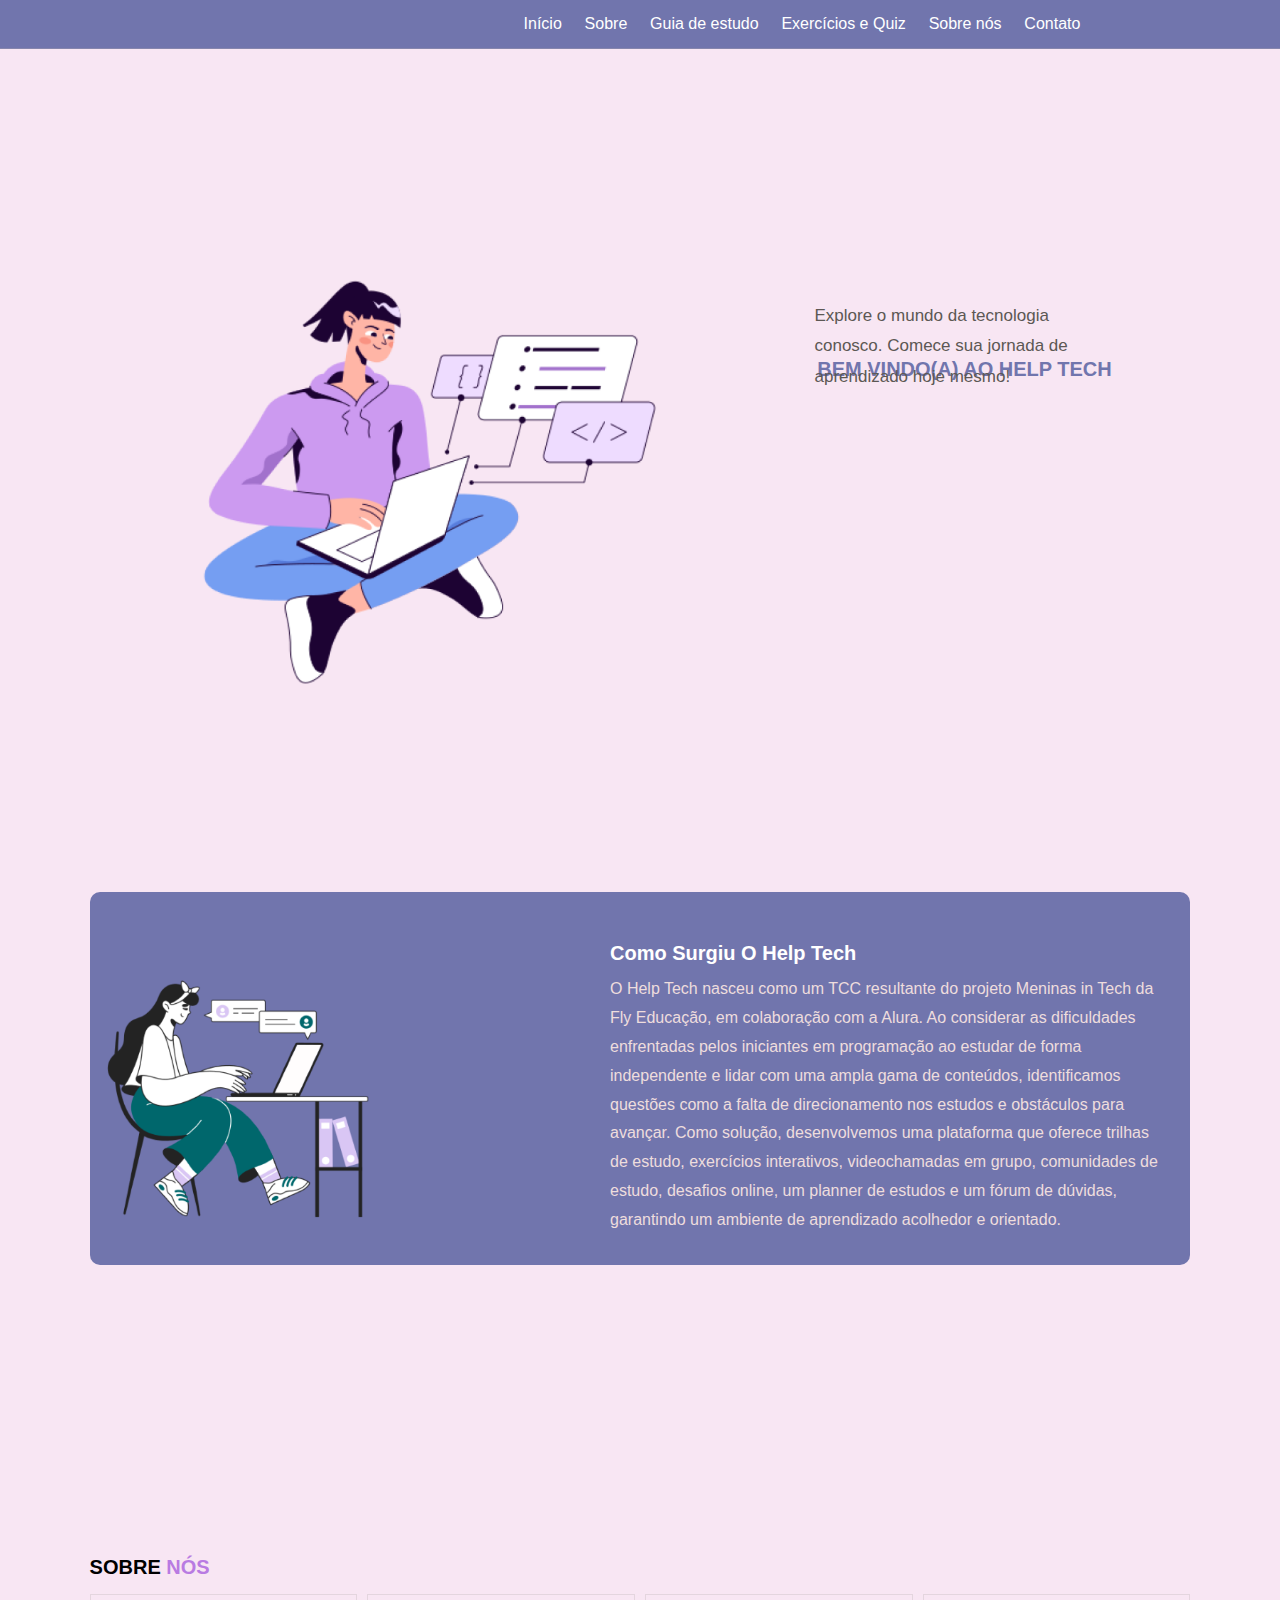
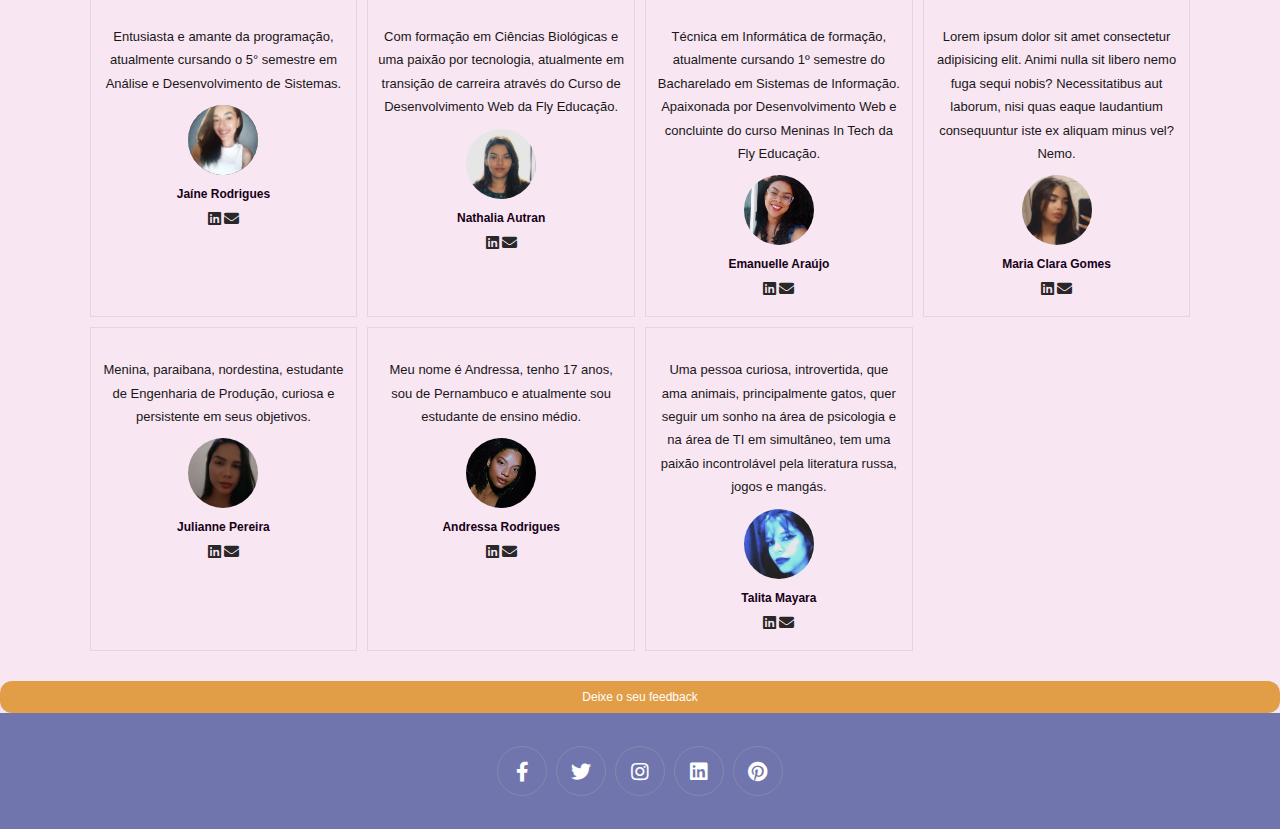
==== commit 9c2b49a0: "atualizacao index" ====
--- a/index.html
+++ b/index.html
@@ -228,7 +228,7 @@
                     </div>
                     <div class="box">
                         <p>
-                            Meu nome e Andressa, tenho 17 anos, sou de Pernambuco e atualmente sou estudante de ensino médio.
+                            Meu nome é Andressa, tenho 17 anos, sou de Pernambuco e atualmente sou estudante de ensino médio.
                         </p>
                         <img src="assets/Sobre_nos/andressa.jpg" class="user" alt="" />
                         <h3>Andressa Rodrigues</h3>
@@ -239,7 +239,7 @@
                     </div>
                     <div class="box">
                         <p>
-                            Uma pessoa curiosa, é introvertida que ama animais, principalmente gatos, quer seguir um sonho na área de psicologia e na área de TI em simultâneo, tem uma paixão incontrolável pela literatura russa, jogos e mangás.
+                            Uma pessoa curiosa, introvertida, que ama animais, principalmente gatos, quer seguir um sonho na área de psicologia e na área de TI em simultâneo, tem uma paixão incontrolável pela literatura russa, jogos e mangás.
                         </p>
                         <img src="assets/Sobre_nos/talita.jpg" class="user" alt="" />
                         <h3>Talita Mayara</h3>
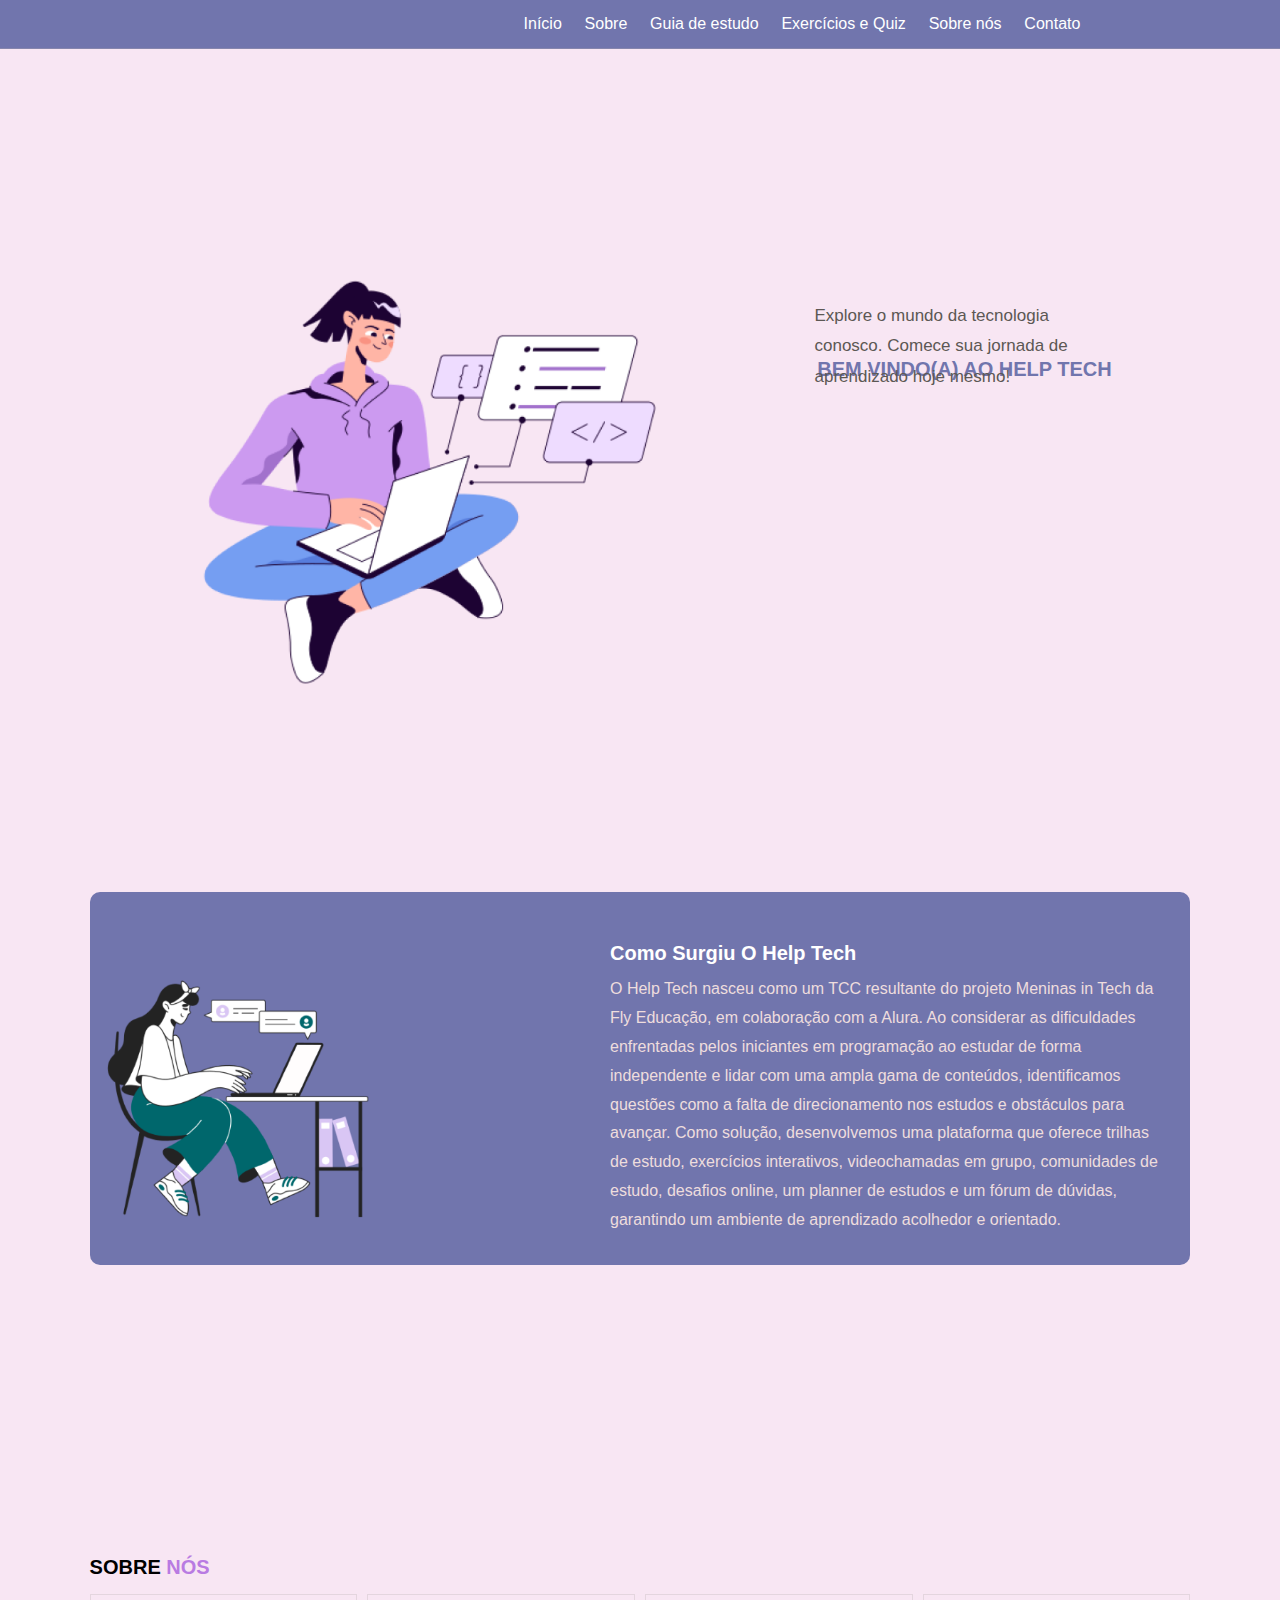
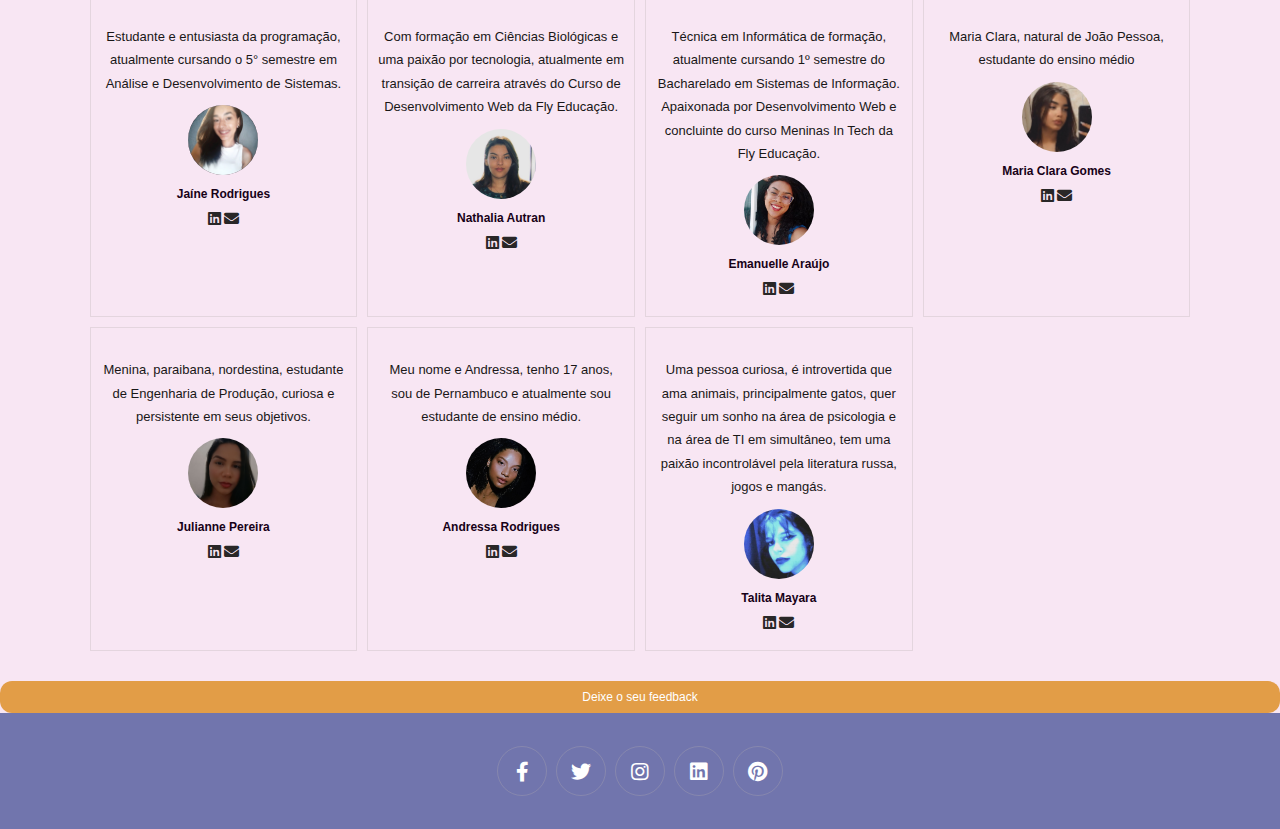
==== commit bf988232: "Adicionando alguns ajustes simples" ====
--- a/index.html
+++ b/index.html
@@ -5,15 +5,16 @@
         <meta http-equiv="X-UA-Compatible" content="IE=edge" />
         <meta name="viewport" content="width=device-width, initial-scale=1.0" />
         <title>HelpTech</title>
+        <link rel="shortcut icon" href="assets/logo.png" type="image/x-icon">
         <link rel="stylesheet" href="https://cdnjs.cloudflare.com/ajax/libs/font-awesome/5.15.4/css/all.min.css" />
         <link rel="stylesheet" href="./css/style.css" />
     </head>
 
     <body>
         <header class="header">
-            <a href="assets/logo.png" class="logo">
-                <img src="" alt="" />
-            </a>
+            <!-- <a href="#" class="logo">
+                <img src="assets/logo.png" alt="">
+            </a> -->
             <nav class="navbar">
                 <a href="#home">Início</a>
                 <a href="#about">Sobre</a>
@@ -90,11 +91,11 @@
                         <a href="#" class="btn">Ver plano de estudo</a>
                     </div>
                     <div class="box">
-                        <img src="assets/git & github.png" alt="" />
-                        <a href="#" class="btn">Ver plano de estudo</a>
-                    </div>
-                    <div class="box">
-                        <img src="assets/node.png" alt="" />
+                        <img src="assets/if-else.png" alt="" />
+                        <a href="#" class="btn">Ver plano de estudo</a>
+                    </div>
+                    <div class="box">
+                        <img src="assets/while.png" alt="" />
                         <a href="#" class="btn">Ver plano de estudo</a>
                     </div>
                     <div class="box">
@@ -174,7 +175,7 @@
 
                 <div class="box-container">
                     <div class="box">
-                        <p>Entusiasta e amante da programação, atualmente cursando o 5° semestre em Análise e Desenvolvimento de Sistemas.</p>
+                        <p>Estudante e entusiasta da programação, atualmente cursando o 5° semestre em Análise e Desenvolvimento de Sistemas.</p>
                         <img src="assets/Sobre_nos/profile.jpg" class="user" alt="" />
                         <h3>Jaíne Rodrigues</h3>
                         <div class="stars">
@@ -205,8 +206,7 @@
                     </div>
                     <div class="box">
                         <p>
-                            Lorem ipsum dolor sit amet consectetur adipisicing elit. Animi nulla sit libero nemo fuga sequi nobis? Necessitatibus aut laborum, nisi quas eaque laudantium consequuntur
-                            iste ex aliquam minus vel? Nemo.
+                            Maria Clara, natural de João Pessoa, estudante do ensino médio
                         </p>
                         <img src="assets/Sobre_nos/clara.jpg" class="user" alt="" />
                         <h3>Maria Clara Gomes</h3>
@@ -228,7 +228,7 @@
                     </div>
                     <div class="box">
                         <p>
-                            Meu nome é Andressa, tenho 17 anos, sou de Pernambuco e atualmente sou estudante de ensino médio.
+                            Meu nome e Andressa, tenho 17 anos, sou de Pernambuco e atualmente sou estudante de ensino médio.
                         </p>
                         <img src="assets/Sobre_nos/andressa.jpg" class="user" alt="" />
                         <h3>Andressa Rodrigues</h3>
@@ -239,7 +239,7 @@
                     </div>
                     <div class="box">
                         <p>
-                            Uma pessoa curiosa, introvertida, que ama animais, principalmente gatos, quer seguir um sonho na área de psicologia e na área de TI em simultâneo, tem uma paixão incontrolável pela literatura russa, jogos e mangás.
+                            Uma pessoa curiosa, é introvertida que ama animais, principalmente gatos, quer seguir um sonho na área de psicologia e na área de TI em simultâneo, tem uma paixão incontrolável pela literatura russa, jogos e mangás.
                         </p>
                         <img src="assets/Sobre_nos/talita.jpg" class="user" alt="" />
                         <h3>Talita Mayara</h3>
--- a/css/style.css
+++ b/css/style.css
@@ -92,6 +92,7 @@
 
 .header .logo img {
     height: 3rem;
+    border-radius: 5em;
 }
 
 .header {
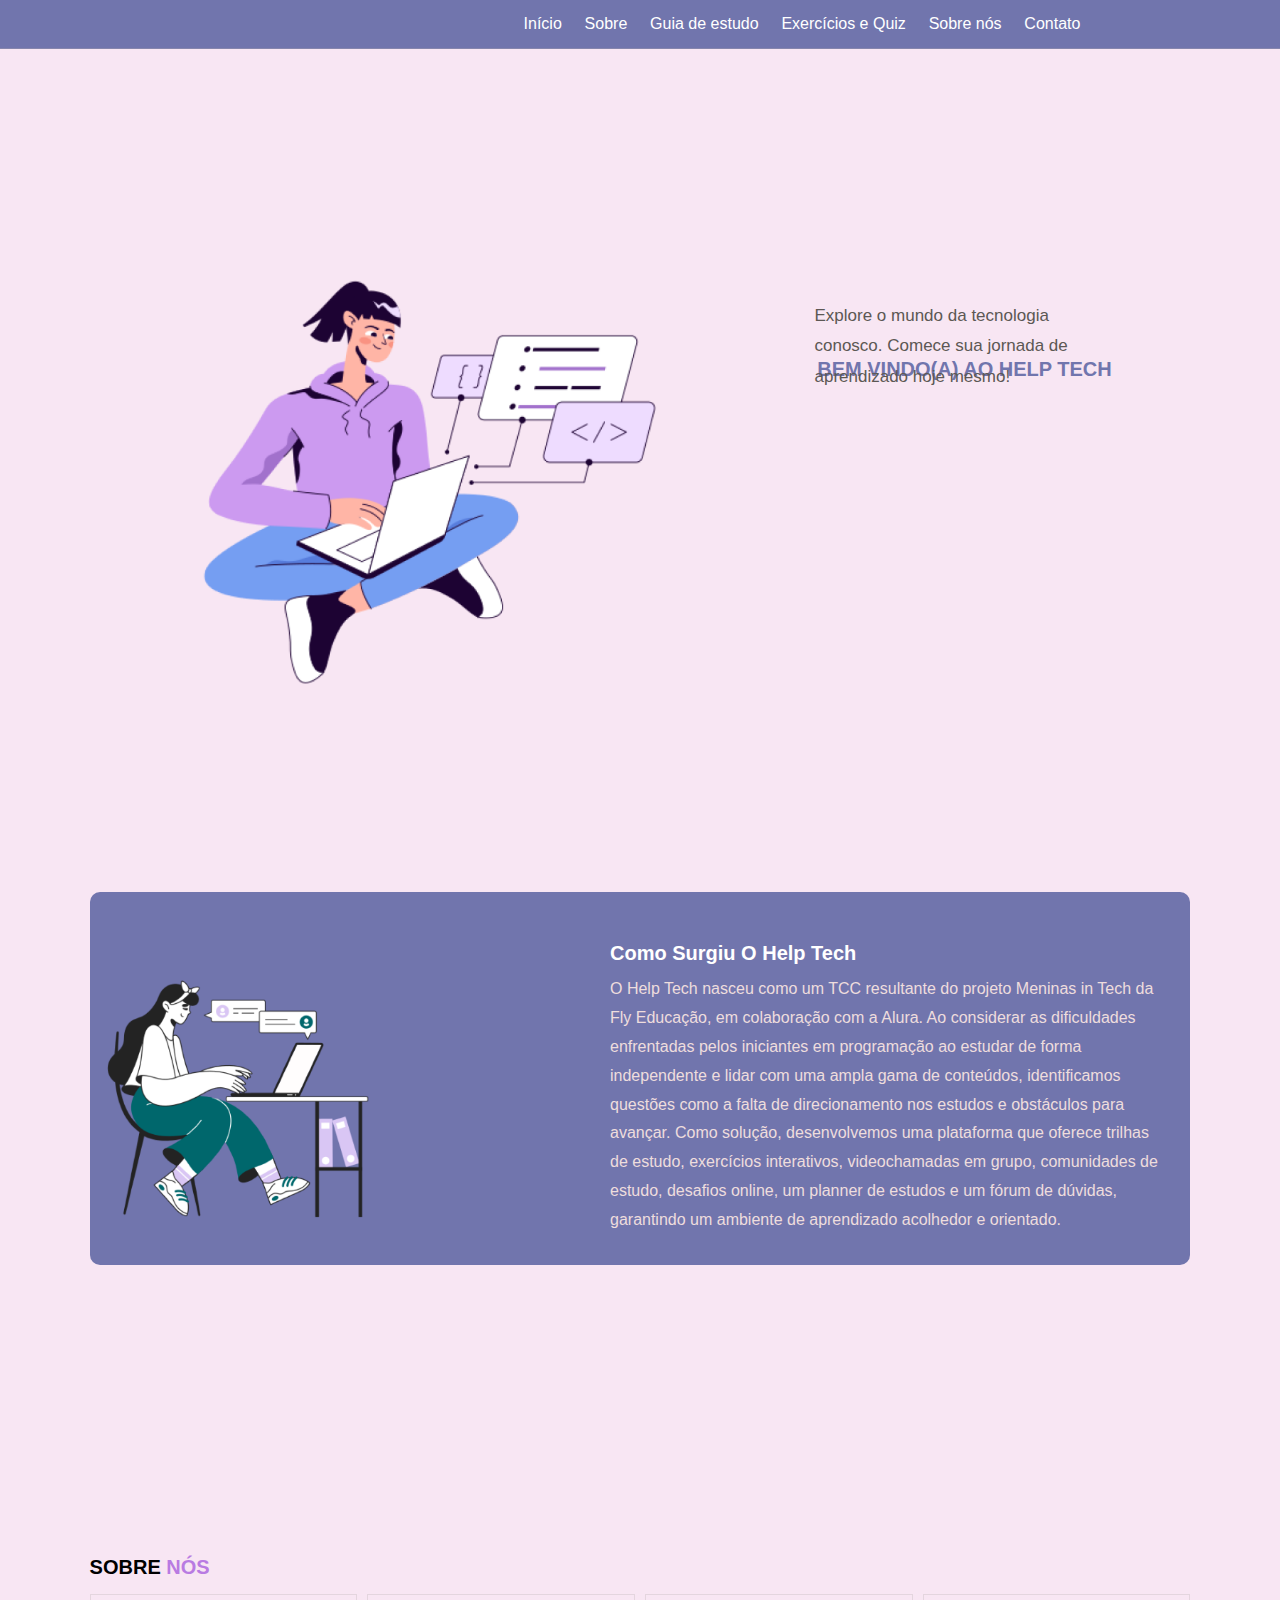
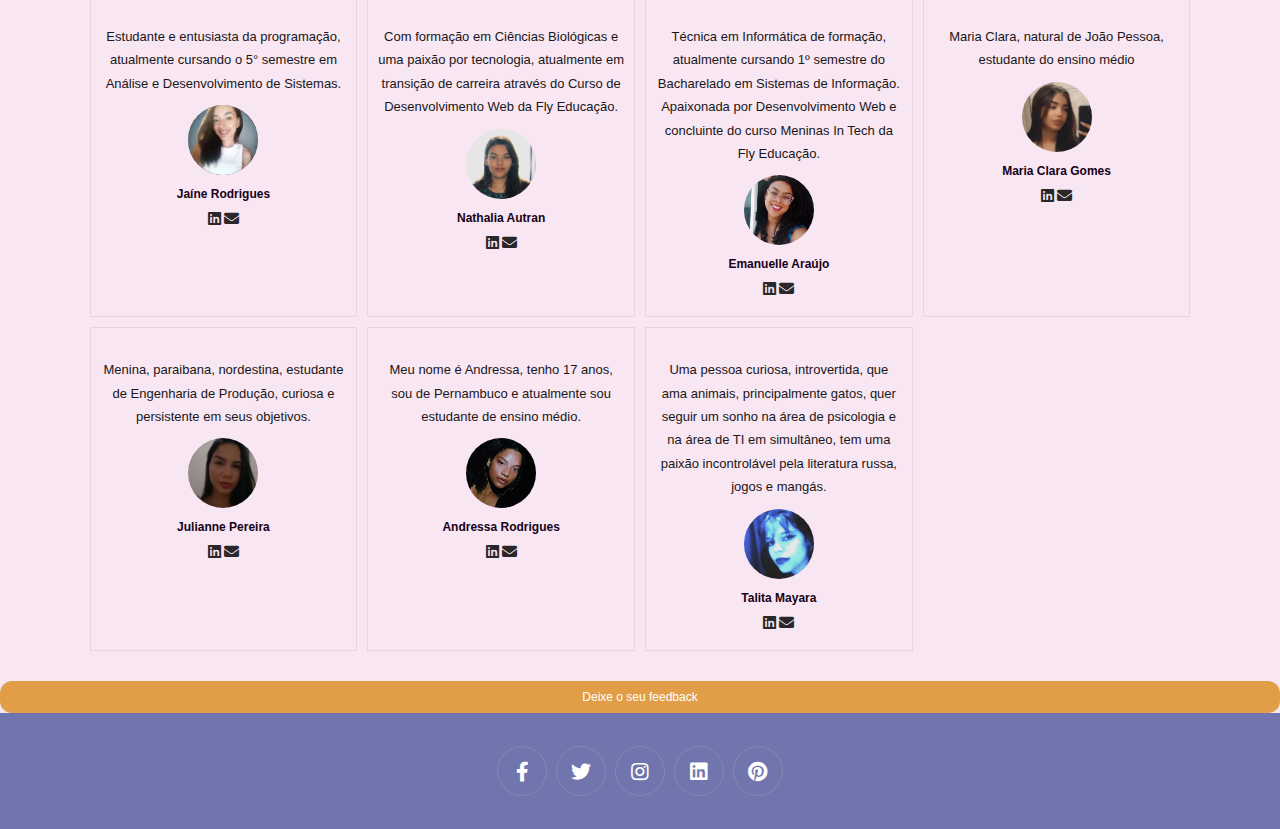
==== commit 19997f56: "Merge branch 'main' of https://github.com/juliannepds/helptech" ====
--- a/index.html
+++ b/index.html
@@ -228,7 +228,7 @@
                     </div>
                     <div class="box">
                         <p>
-                            Meu nome e Andressa, tenho 17 anos, sou de Pernambuco e atualmente sou estudante de ensino médio.
+                            Meu nome é Andressa, tenho 17 anos, sou de Pernambuco e atualmente sou estudante de ensino médio.
                         </p>
                         <img src="assets/Sobre_nos/andressa.jpg" class="user" alt="" />
                         <h3>Andressa Rodrigues</h3>
@@ -239,7 +239,7 @@
                     </div>
                     <div class="box">
                         <p>
-                            Uma pessoa curiosa, é introvertida que ama animais, principalmente gatos, quer seguir um sonho na área de psicologia e na área de TI em simultâneo, tem uma paixão incontrolável pela literatura russa, jogos e mangás.
+                            Uma pessoa curiosa, introvertida, que ama animais, principalmente gatos, quer seguir um sonho na área de psicologia e na área de TI em simultâneo, tem uma paixão incontrolável pela literatura russa, jogos e mangás.
                         </p>
                         <img src="assets/Sobre_nos/talita.jpg" class="user" alt="" />
                         <h3>Talita Mayara</h3>
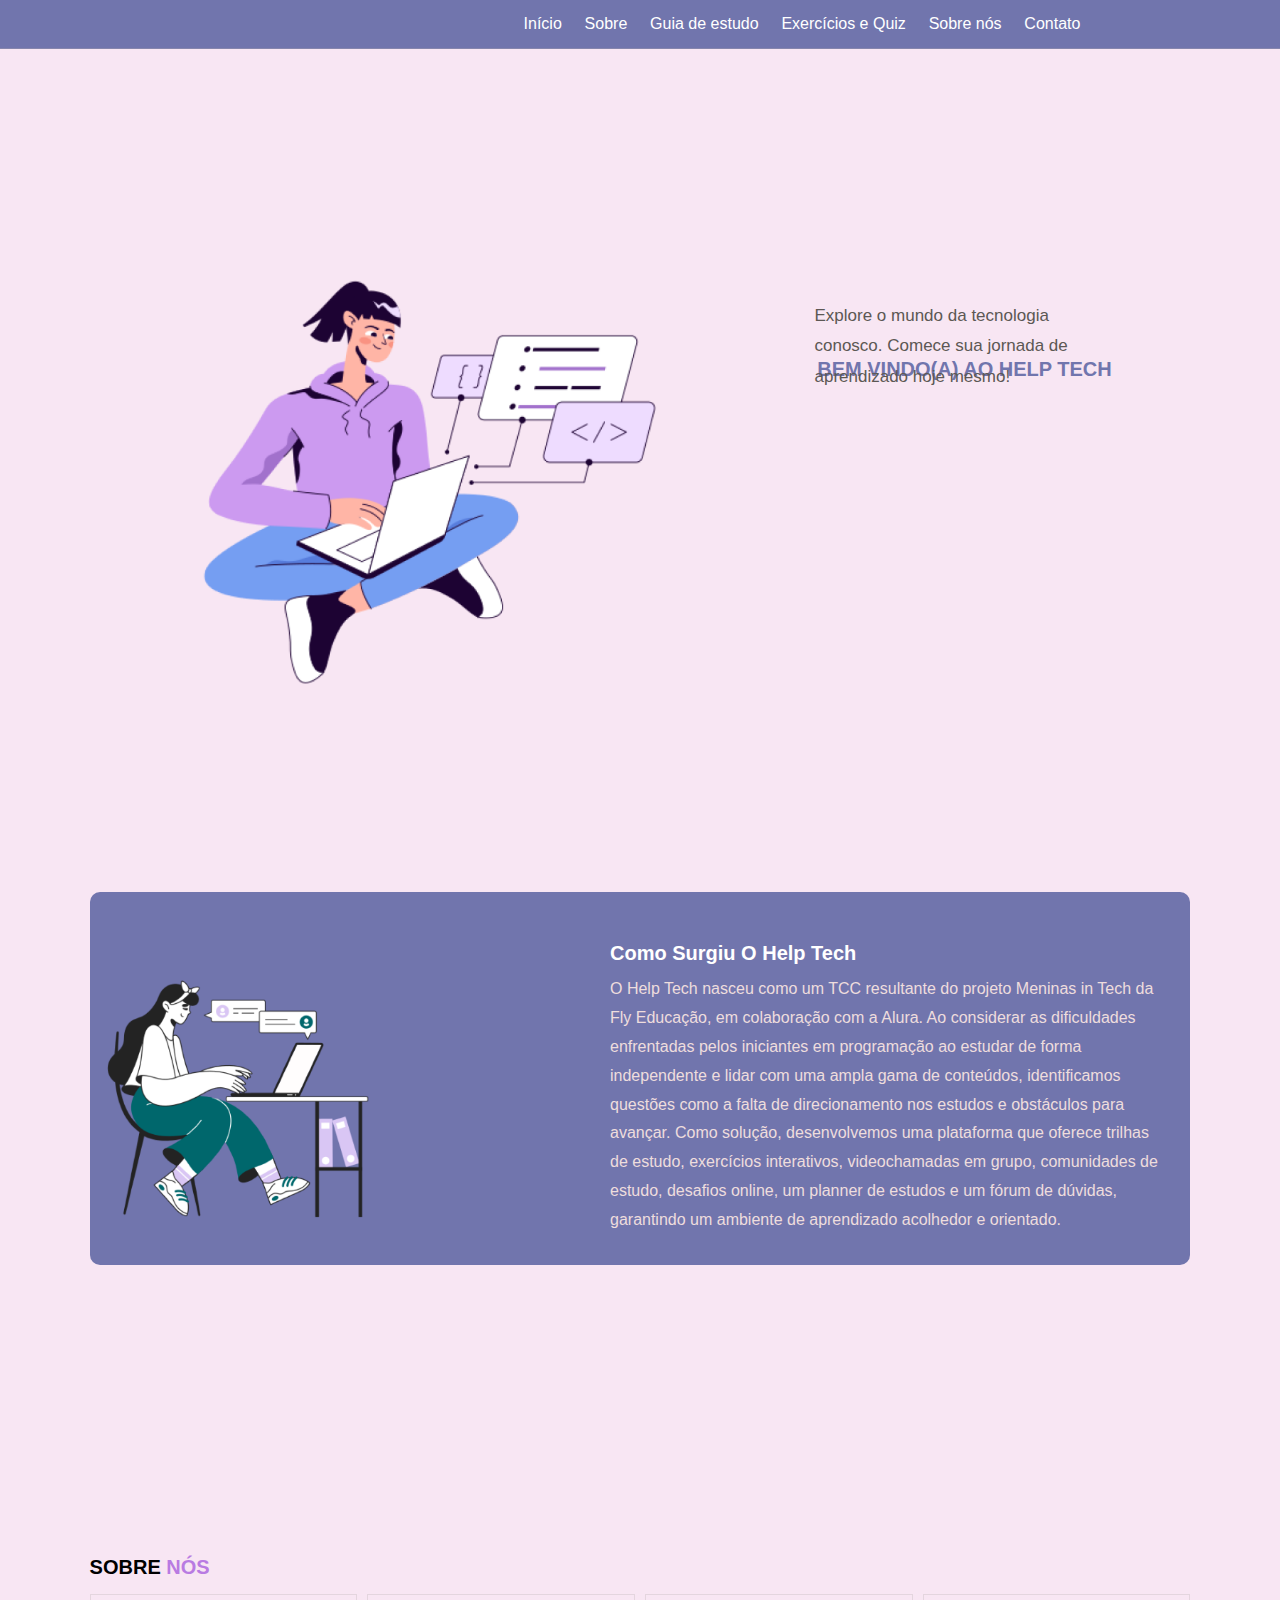
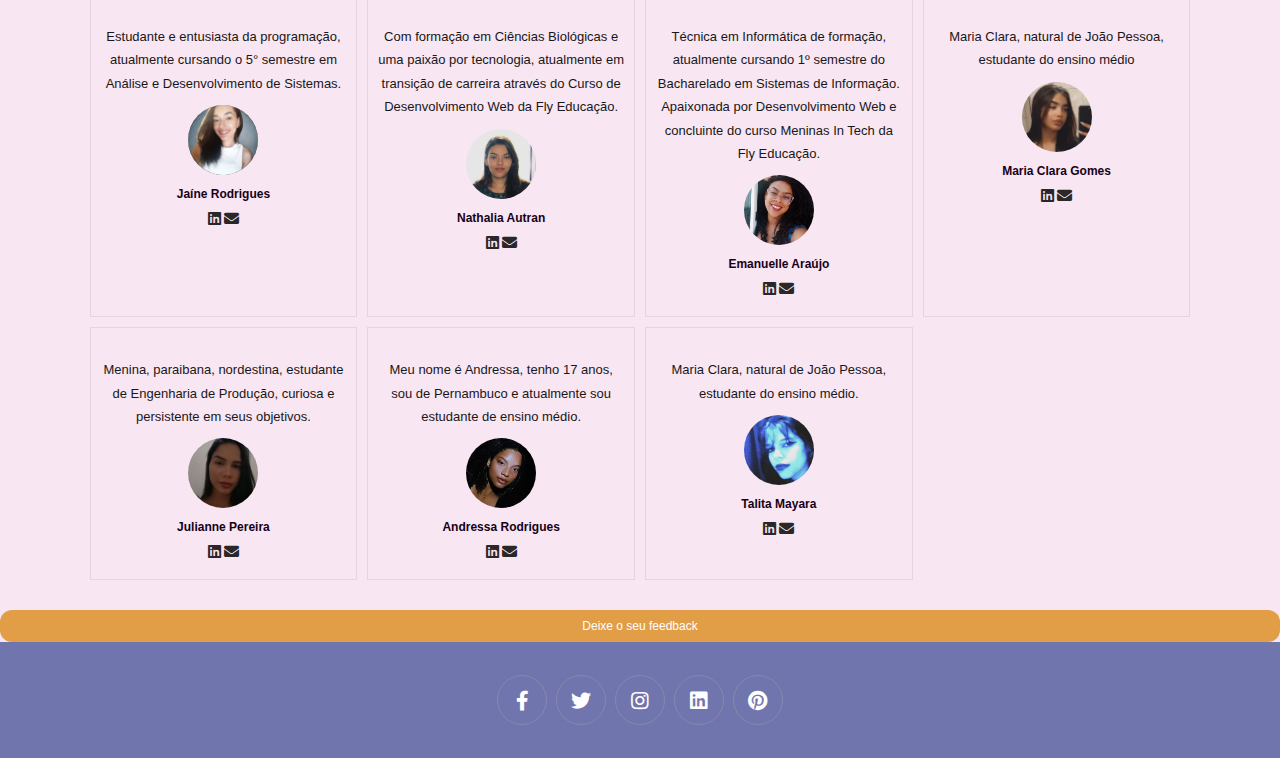
==== commit a3fe5743: "Fixing error in the index file" ====
--- a/index.html
+++ b/index.html
@@ -239,7 +239,7 @@
                     </div>
                     <div class="box">
                         <p>
-                            Uma pessoa curiosa, introvertida, que ama animais, principalmente gatos, quer seguir um sonho na área de psicologia e na área de TI em simultâneo, tem uma paixão incontrolável pela literatura russa, jogos e mangás.
+                           Maria Clara, natural de João Pessoa, estudante do ensino médio.
                         </p>
                         <img src="assets/Sobre_nos/talita.jpg" class="user" alt="" />
                         <h3>Talita Mayara</h3>
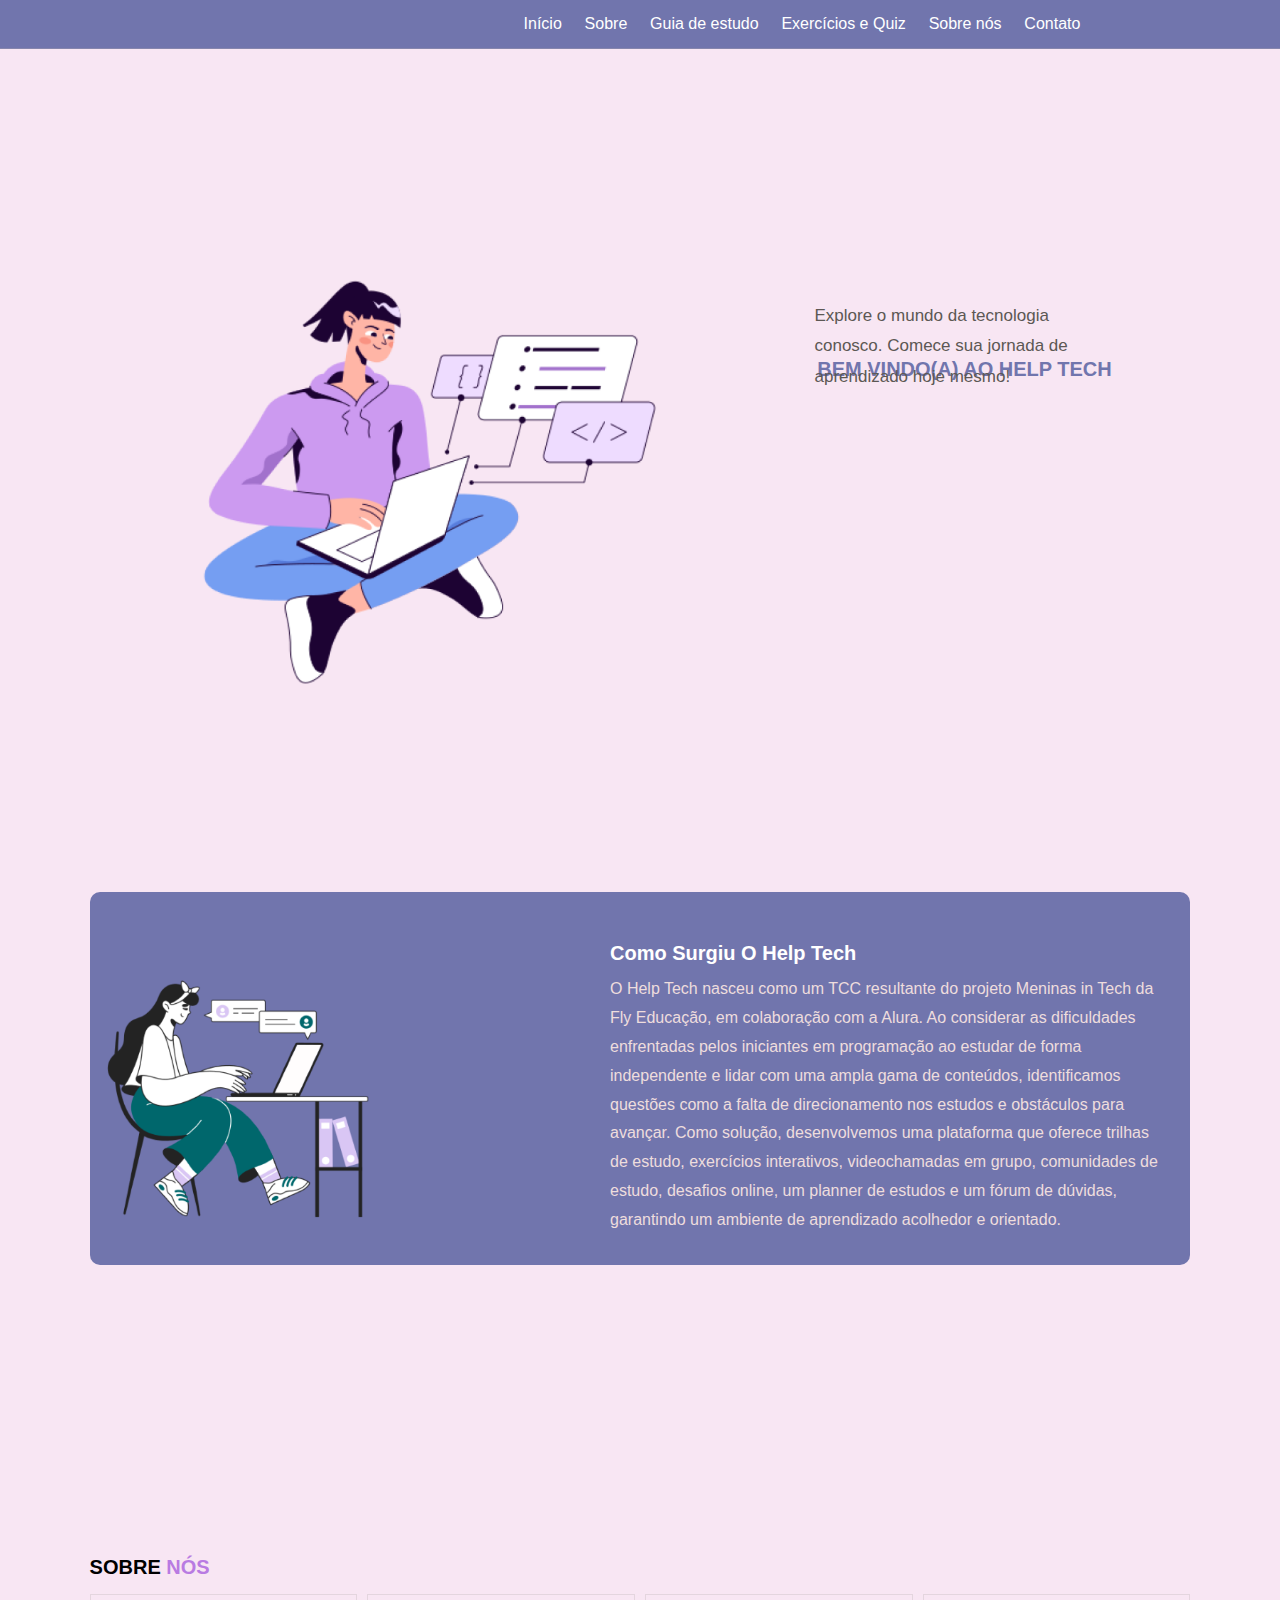
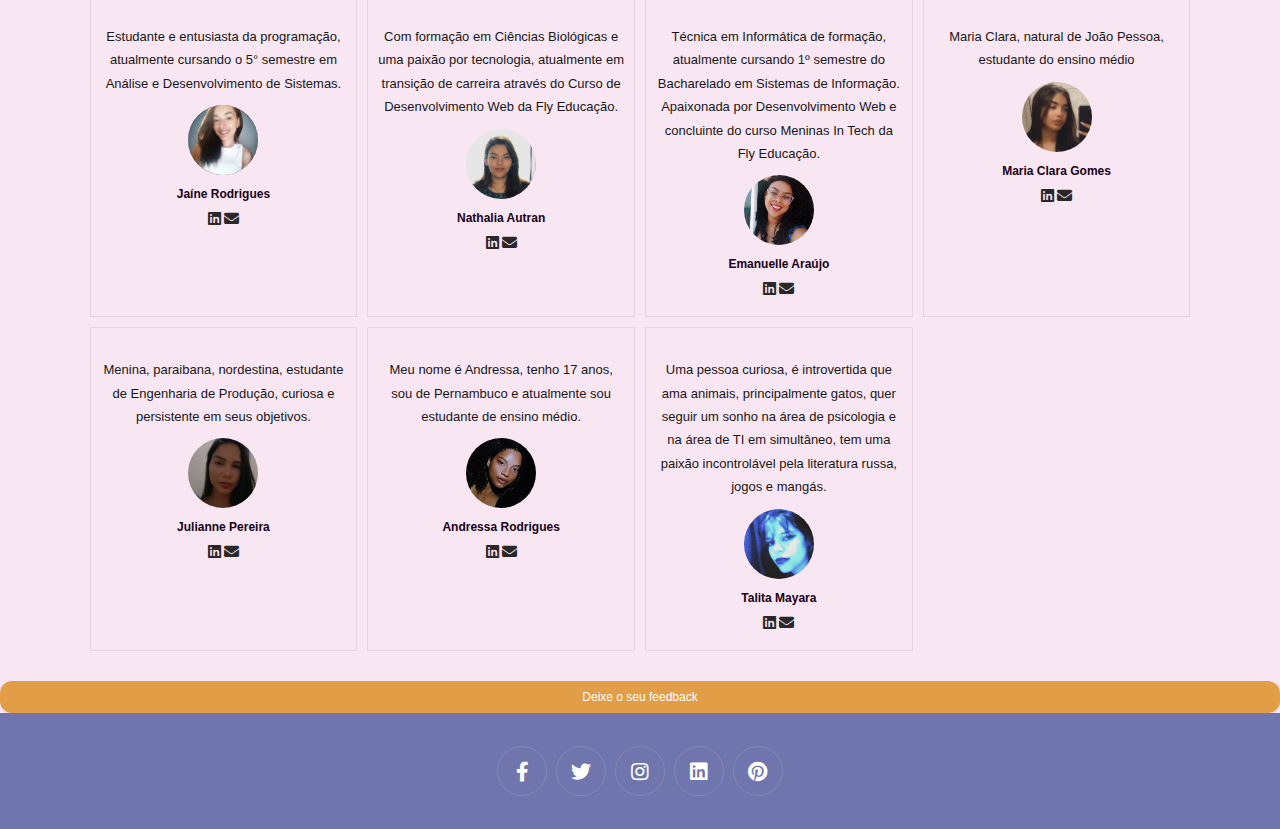
==== commit bc120548: "Fixing other error in the section SOBRE NÓS" ====
--- a/index.html
+++ b/index.html
@@ -239,7 +239,7 @@
                     </div>
                     <div class="box">
                         <p>
-                           Maria Clara, natural de João Pessoa, estudante do ensino médio.
+                            Uma pessoa curiosa, é introvertida que ama animais, principalmente gatos, quer seguir um sonho na área de psicologia e na área de TI em simultâneo, tem uma paixão incontrolável pela literatura russa, jogos e mangás.
                         </p>
                         <img src="assets/Sobre_nos/talita.jpg" class="user" alt="" />
                         <h3>Talita Mayara</h3>
